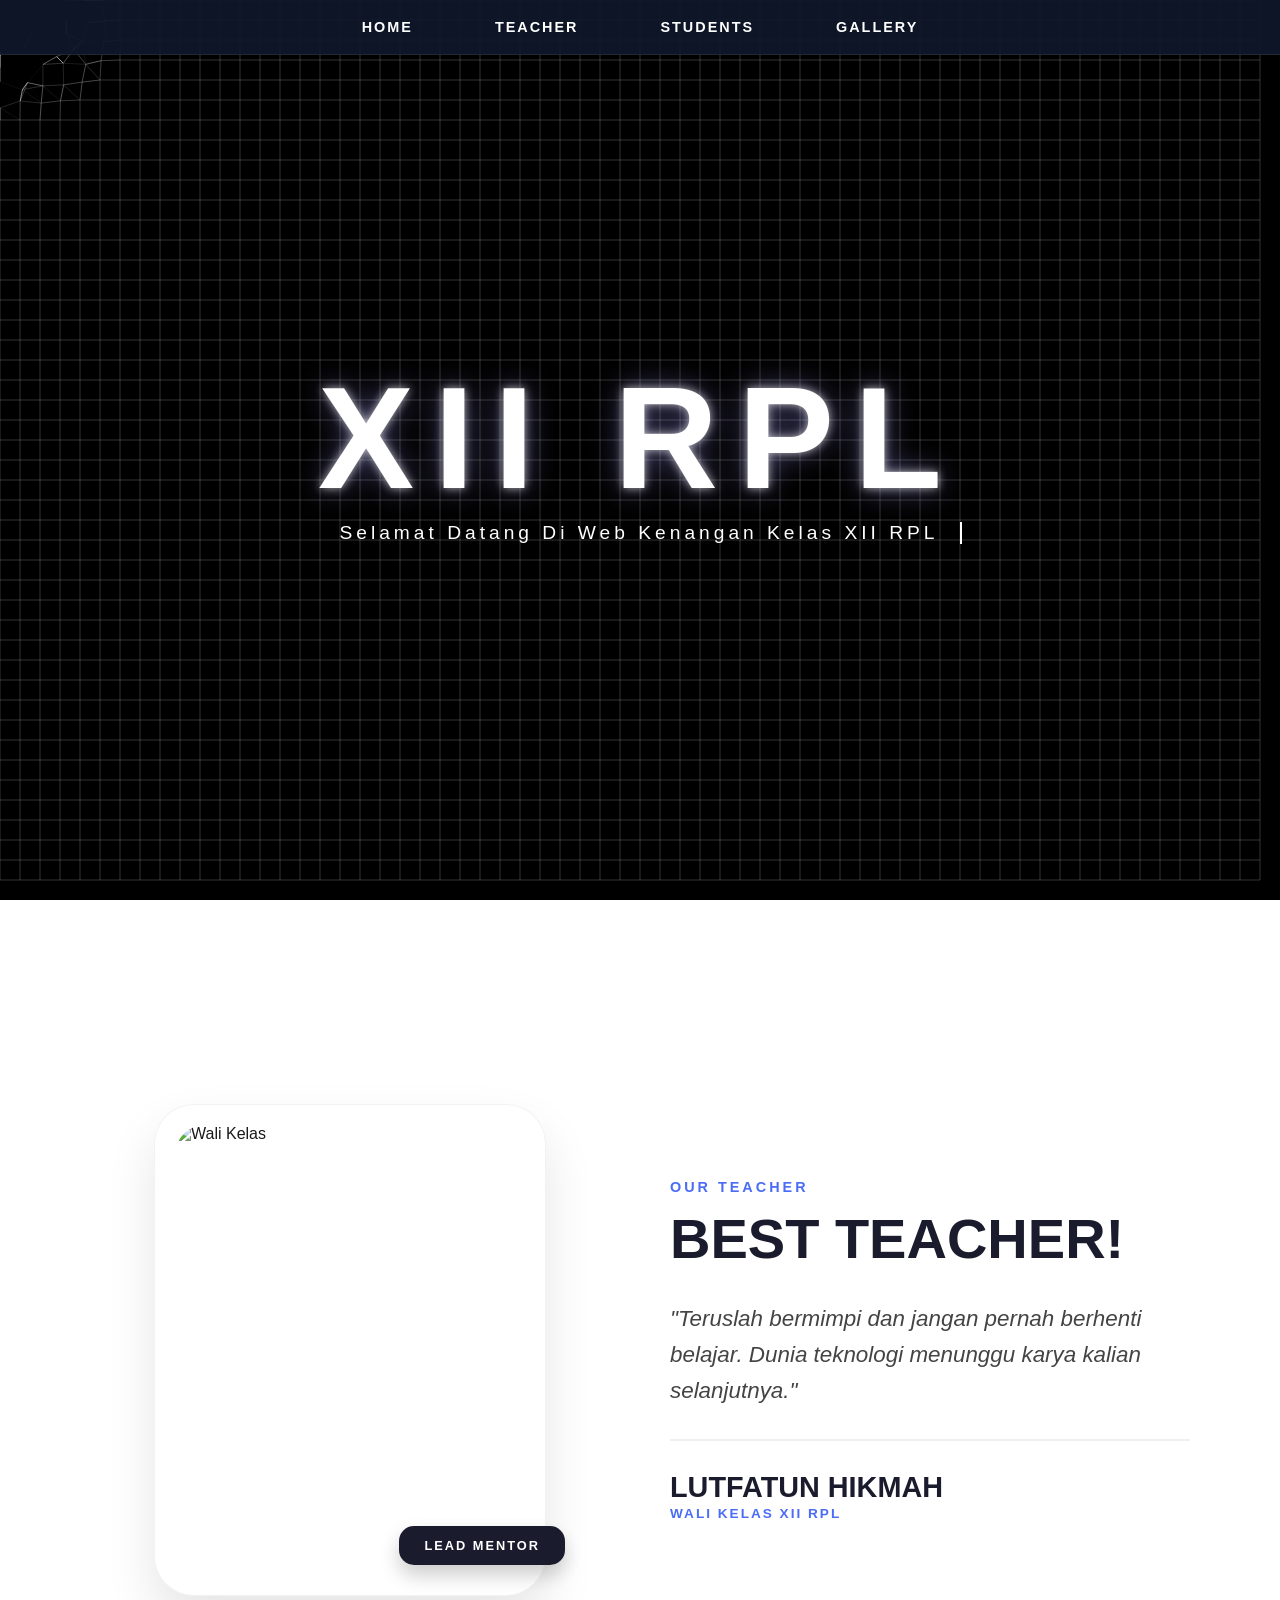
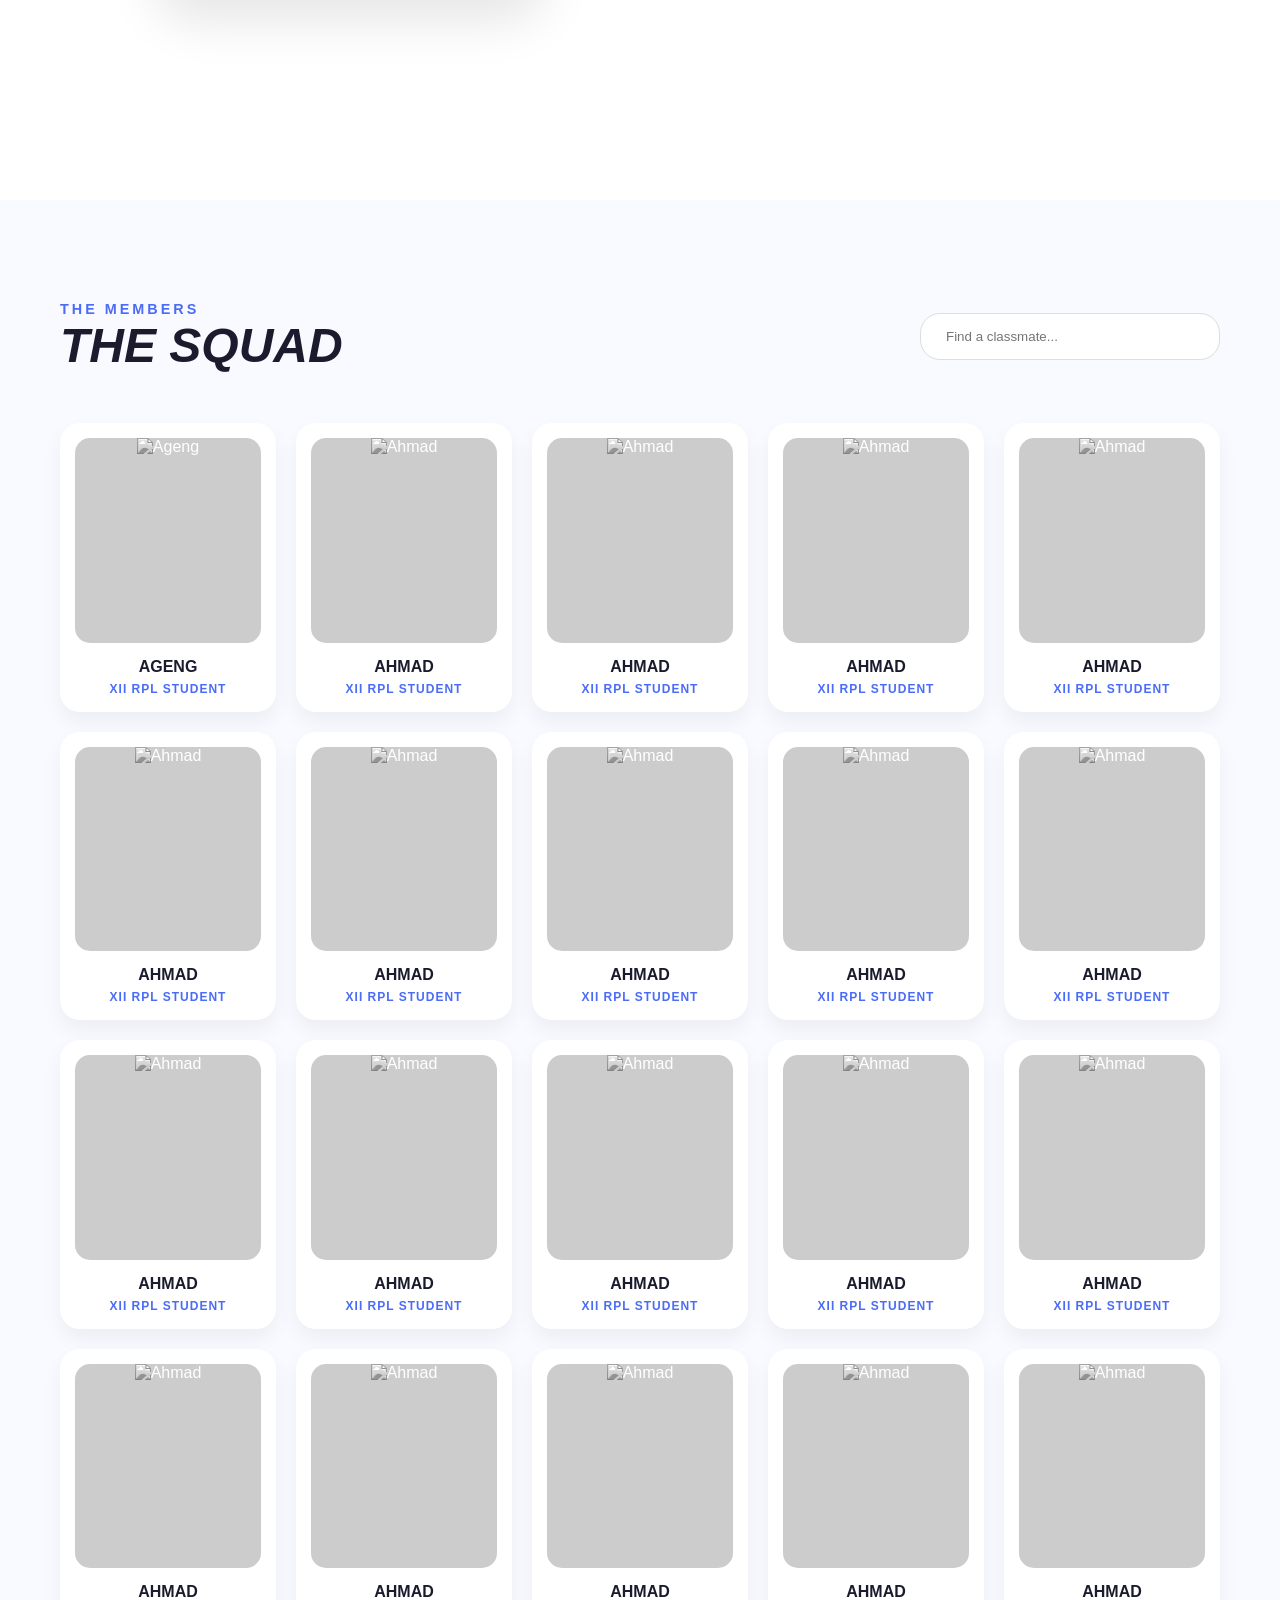
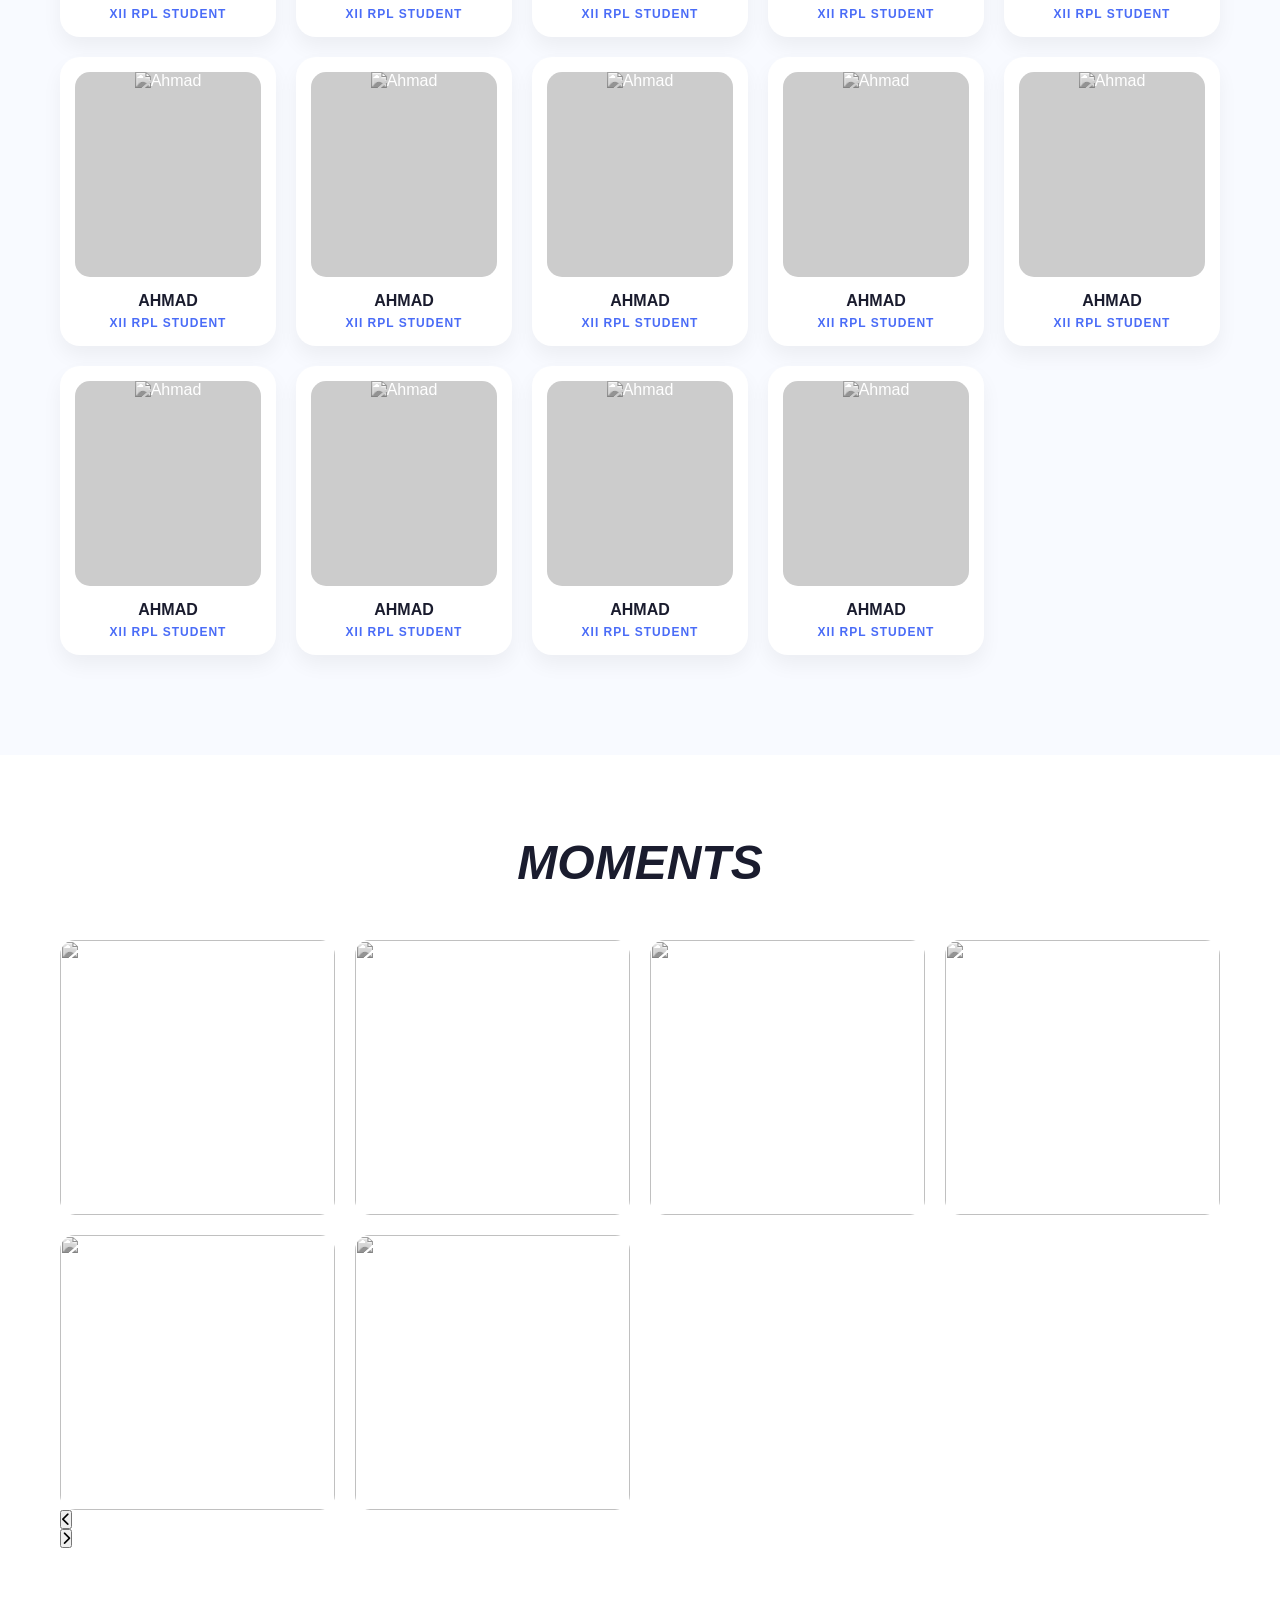
==== index.html @ f4da17b6 "Add files via upload" ====
<!DOCTYPE html>
<html lang="id">

<head>
    <meta charset="UTF-8">
    <meta name="viewport" content="width=device-width, initial-scale=1.0">
    <title>XII RPL - Web Kenangan</title>
    <link rel="stylesheet" href="https://cdnjs.cloudflare.com/ajax/libs/font-awesome/6.5.1/css/all.min.css"
        integrity="sha512-DTOQO9RWCH3ppGqcWaEA1BIZOC6xxalwEsw9c2QQeAIftl+Vegovlnee1c9QX4TctnWMn13TZye+giMm8e2LwA=="
        crossorigin="anonymous" referrerpolicy="no-referrer" />
    <link rel="stylesheet" href="style.css">
</head>

<body>
    <canvas id="canvas1"></canvas>

    <nav class="navbar">
        <ul>
            <li><a href="#home">HOME</a></li>
            <li><a href="#teacher">TEACHER</a></li>
            <li><a href="#students">STUDENTS</a></li>
            <li><a href="#gallery">GALLERY</a></li>
        </ul>
    </nav>

    <section class="hero" id="home">
        <div class="content">
            <h1>XII RPL</h1>
            <p class="fade-in-text">Selamat Datang Di Web Kenangan Kelas XII RPL</p>
        </div>
    </section>

    <section class="teacher-section" id="teacher">
        <div class="teacher-container">
            <div class="teacher-image-wrapper">
                <div class="glass-card">
                    <img src="https://www.smkn3baleendah.sch.id/upload/imagecache/68365460afinasyahida-360x480.jpg"
                        alt="Wali Kelas">
                    <div class="badge">LEAD MENTOR</div>
                </div>
            </div>

            <div class="teacher-info">
                <span class="sub-title">OUR TEACHER</span>
                <h2 class="main-title">BEST TEACHER!</h2>
                <p class="quote">
                    "Teruslah bermimpi dan jangan pernah berhenti belajar. Dunia teknologi menunggu karya kalian
                    selanjutnya."
                </p>
                <hr class="divider">
                <h3 class="teacher-name">LUTFATUN HIKMAH</h3>
                <span class="job-title">WALI KELAS XII RPL</span>
            </div>
        </div>
    </section>

    <section class="students-section" id="students">
        <div class="container">
            <div class="students-header">
                <div>
                    <span class="sub-title">THE MEMBERS</span>
                    <h2 class="section-title">THE SQUAD</h2>
                </div>
                <div class="search-box">
                    <input type="text" placeholder="Find a classmate...">
                </div>
            </div>

            <div class="students-grid">
                <div class="student-card">
                    <div class="image-box">
                        <img src="https://i.pinimg.com/736x/26/1d/25/261d25689004496b7629ad88f2134b5a.jpg" alt="Ageng">
                        <a href="https://instagram.com/username_ig_ageng" target="_blank" class="ig-link">
                            <i class="fab fa-instagram"></i>
                        </a>
                    </div>
                    <h3>AGENG</h3>
                    <span>XII RPL STUDENT</span>
                </div>

                <div class="student-card">
                    <div class="image-box">
                        <img src="https://encrypted-tbn0.gstatic.com/images?q=tbn:ANd9GcSa3vslfGLm-3bIuZ0Odsz8VM3UBgUY3YThik8y97SWYg&s"
                            alt="Ahmad">
                        <a href="https://instagram.com/username_ig_ahmad" target="_blank" class="ig-link">
                            <i class="fab fa-instagram"></i>
                        </a>
                    </div>
                    <h3>AHMAD</h3>
                    <span>XII RPL STUDENT</span>
                </div>

                <div class="student-card">
                    <div class="image-box">
                        <img src="https://encrypted-tbn0.gstatic.com/images?q=tbn:ANd9GcSa3vslfGLm-3bIuZ0Odsz8VM3UBgUY3YThik8y97SWYg&s"
                            alt="Ahmad">
                        <a href="https://instagram.com/username_ig_ahmad" target="_blank" class="ig-link">
                            <i class="fab fa-instagram"></i>
                        </a>
                    </div>
                    <h3>AHMAD</h3>
                    <span>XII RPL STUDENT</span>
                </div>

                <div class="student-card">
                    <div class="image-box">
                        <img src="https://encrypted-tbn0.gstatic.com/images?q=tbn:ANd9GcSa3vslfGLm-3bIuZ0Odsz8VM3UBgUY3YThik8y97SWYg&s"
                            alt="Ahmad">
                        <a href="https://instagram.com/username_ig_ahmad" target="_blank" class="ig-link">
                            <i class="fab fa-instagram"></i>
                        </a>
                    </div>
                    <h3>AHMAD</h3>
                    <span>XII RPL STUDENT</span>
                </div>

                <div class="student-card">
                    <div class="image-box">
                        <img src="https://encrypted-tbn0.gstatic.com/images?q=tbn:ANd9GcSa3vslfGLm-3bIuZ0Odsz8VM3UBgUY3YThik8y97SWYg&s"
                            alt="Ahmad">
                        <a href="https://instagram.com/username_ig_ahmad" target="_blank" class="ig-link">
                            <i class="fab fa-instagram"></i>
                        </a>
                    </div>
                    <h3>AHMAD</h3>
                    <span>XII RPL STUDENT</span>
                </div>

                <div class="student-card">
                    <div class="image-box">
                        <img src="https://encrypted-tbn0.gstatic.com/images?q=tbn:ANd9GcSa3vslfGLm-3bIuZ0Odsz8VM3UBgUY3YThik8y97SWYg&s"
                            alt="Ahmad">
                        <a href="https://instagram.com/username_ig_ahmad" target="_blank" class="ig-link">
                            <i class="fab fa-instagram"></i>
                        </a>
                    </div>
                    <h3>AHMAD</h3>
                    <span>XII RPL STUDENT</span>
                </div>

                <div class="student-card">
                    <div class="image-box">
                        <img src="https://encrypted-tbn0.gstatic.com/images?q=tbn:ANd9GcSa3vslfGLm-3bIuZ0Odsz8VM3UBgUY3YThik8y97SWYg&s"
                            alt="Ahmad">
                        <a href="https://instagram.com/username_ig_ahmad" target="_blank" class="ig-link">
                            <i class="fab fa-instagram"></i>
                        </a>
                    </div>
                    <h3>AHMAD</h3>
                    <span>XII RPL STUDENT</span>
                </div>

                <div class="student-card">
                    <div class="image-box">
                        <img src="https://encrypted-tbn0.gstatic.com/images?q=tbn:ANd9GcSa3vslfGLm-3bIuZ0Odsz8VM3UBgUY3YThik8y97SWYg&s"
                            alt="Ahmad">
                        <a href="https://instagram.com/username_ig_ahmad" target="_blank" class="ig-link">
                            <i class="fab fa-instagram"></i>
                        </a>
                    </div>
                    <h3>AHMAD</h3>
                    <span>XII RPL STUDENT</span>
                </div>

                <div class="student-card">
                    <div class="image-box">
                        <img src="https://encrypted-tbn0.gstatic.com/images?q=tbn:ANd9GcSa3vslfGLm-3bIuZ0Odsz8VM3UBgUY3YThik8y97SWYg&s"
                            alt="Ahmad">
                        <a href="https://instagram.com/username_ig_ahmad" target="_blank" class="ig-link">
                            <i class="fab fa-instagram"></i>
                        </a>
                    </div>
                    <h3>AHMAD</h3>
                    <span>XII RPL STUDENT</span>
                </div>

                <div class="student-card">
                    <div class="image-box">
                        <img src="https://encrypted-tbn0.gstatic.com/images?q=tbn:ANd9GcSa3vslfGLm-3bIuZ0Odsz8VM3UBgUY3YThik8y97SWYg&s"
                            alt="Ahmad">
                        <a href="https://instagram.com/username_ig_ahmad" target="_blank" class="ig-link">
                            <i class="fab fa-instagram"></i>
                        </a>
                    </div>
                    <h3>AHMAD</h3>
                    <span>XII RPL STUDENT</span>
                </div>

                <div class="student-card">
                    <div class="image-box">
                        <img src="https://encrypted-tbn0.gstatic.com/images?q=tbn:ANd9GcSa3vslfGLm-3bIuZ0Odsz8VM3UBgUY3YThik8y97SWYg&s"
                            alt="Ahmad">
                        <a href="https://instagram.com/username_ig_ahmad" target="_blank" class="ig-link">
                            <i class="fab fa-instagram"></i>
                        </a>
                    </div>
                    <h3>AHMAD</h3>
                    <span>XII RPL STUDENT</span>
                </div>

                <div class="student-card">
                    <div class="image-box">
                        <img src="https://encrypted-tbn0.gstatic.com/images?q=tbn:ANd9GcSa3vslfGLm-3bIuZ0Odsz8VM3UBgUY3YThik8y97SWYg&s"
                            alt="Ahmad">
                        <a href="https://instagram.com/username_ig_ahmad" target="_blank" class="ig-link">
                            <i class="fab fa-instagram"></i>
                        </a>
                    </div>
                    <h3>AHMAD</h3>
                    <span>XII RPL STUDENT</span>
                </div>

                <div class="student-card">
                    <div class="image-box">
                        <img src="https://encrypted-tbn0.gstatic.com/images?q=tbn:ANd9GcSa3vslfGLm-3bIuZ0Odsz8VM3UBgUY3YThik8y97SWYg&s"
                            alt="Ahmad">
                        <a href="https://instagram.com/username_ig_ahmad" target="_blank" class="ig-link">
                            <i class="fab fa-instagram"></i>
                        </a>
                    </div>
                    <h3>AHMAD</h3>
                    <span>XII RPL STUDENT</span>
                </div>

                <div class="student-card">
                    <div class="image-box">
                        <img src="https://encrypted-tbn0.gstatic.com/images?q=tbn:ANd9GcSa3vslfGLm-3bIuZ0Odsz8VM3UBgUY3YThik8y97SWYg&s"
                            alt="Ahmad">
                        <a href="https://instagram.com/username_ig_ahmad" target="_blank" class="ig-link">
                            <i class="fab fa-instagram"></i>
                        </a>
                    </div>
                    <h3>AHMAD</h3>
                    <span>XII RPL STUDENT</span>
                </div>

                <div class="student-card">
                    <div class="image-box">
                        <img src="https://encrypted-tbn0.gstatic.com/images?q=tbn:ANd9GcSa3vslfGLm-3bIuZ0Odsz8VM3UBgUY3YThik8y97SWYg&s"
                            alt="Ahmad">
                        <a href="https://instagram.com/username_ig_ahmad" target="_blank" class="ig-link">
                            <i class="fab fa-instagram"></i>
                        </a>
                    </div>
                    <h3>AHMAD</h3>
                    <span>XII RPL STUDENT</span>
                </div>

                <div class="student-card">
                    <div class="image-box">
                        <img src="https://encrypted-tbn0.gstatic.com/images?q=tbn:ANd9GcSa3vslfGLm-3bIuZ0Odsz8VM3UBgUY3YThik8y97SWYg&s"
                            alt="Ahmad">
                        <a href="https://instagram.com/username_ig_ahmad" target="_blank" class="ig-link">
                            <i class="fab fa-instagram"></i>
                        </a>
                    </div>
                    <h3>AHMAD</h3>
                    <span>XII RPL STUDENT</span>
                </div>

                <div class="student-card">
                    <div class="image-box">
                        <img src="https://encrypted-tbn0.gstatic.com/images?q=tbn:ANd9GcSa3vslfGLm-3bIuZ0Odsz8VM3UBgUY3YThik8y97SWYg&s"
                            alt="Ahmad">
                        <a href="https://instagram.com/username_ig_ahmad" target="_blank" class="ig-link">
                            <i class="fab fa-instagram"></i>
                        </a>
                    </div>
                    <h3>AHMAD</h3>
                    <span>XII RPL STUDENT</span>
                </div>

                <div class="student-card">
                    <div class="image-box">
                        <img src="https://encrypted-tbn0.gstatic.com/images?q=tbn:ANd9GcSa3vslfGLm-3bIuZ0Odsz8VM3UBgUY3YThik8y97SWYg&s"
                            alt="Ahmad">
                        <a href="https://instagram.com/username_ig_ahmad" target="_blank" class="ig-link">
                            <i class="fab fa-instagram"></i>
                        </a>
                    </div>
                    <h3>AHMAD</h3>
                    <span>XII RPL STUDENT</span>
                </div>

                <div class="student-card">
                    <div class="image-box">
                        <img src="https://encrypted-tbn0.gstatic.com/images?q=tbn:ANd9GcSa3vslfGLm-3bIuZ0Odsz8VM3UBgUY3YThik8y97SWYg&s"
                            alt="Ahmad">
                        <a href="https://instagram.com/username_ig_ahmad" target="_blank" class="ig-link">
                            <i class="fab fa-instagram"></i>
                        </a>
                    </div>
                    <h3>AHMAD</h3>
                    <span>XII RPL STUDENT</span>
                </div>

                <div class="student-card">
                    <div class="image-box">
                        <img src="https://encrypted-tbn0.gstatic.com/images?q=tbn:ANd9GcSa3vslfGLm-3bIuZ0Odsz8VM3UBgUY3YThik8y97SWYg&s"
                            alt="Ahmad">
                        <a href="https://instagram.com/username_ig_ahmad" target="_blank" class="ig-link">
                            <i class="fab fa-instagram"></i>
                        </a>
                    </div>
                    <h3>AHMAD</h3>
                    <span>XII RPL STUDENT</span>
                </div>

                <div class="student-card">
                    <div class="image-box">
                        <img src="https://encrypted-tbn0.gstatic.com/images?q=tbn:ANd9GcSa3vslfGLm-3bIuZ0Odsz8VM3UBgUY3YThik8y97SWYg&s"
                            alt="Ahmad">
                        <a href="https://instagram.com/username_ig_ahmad" target="_blank" class="ig-link">
                            <i class="fab fa-instagram"></i>
                        </a>
                    </div>
                    <h3>AHMAD</h3>
                    <span>XII RPL STUDENT</span>
                </div>

                <div class="student-card">
                    <div class="image-box">
                        <img src="https://encrypted-tbn0.gstatic.com/images?q=tbn:ANd9GcSa3vslfGLm-3bIuZ0Odsz8VM3UBgUY3YThik8y97SWYg&s"
                            alt="Ahmad">
                        <a href="https://instagram.com/username_ig_ahmad" target="_blank" class="ig-link">
                            <i class="fab fa-instagram"></i>
                        </a>
                    </div>
                    <h3>AHMAD</h3>
                    <span>XII RPL STUDENT</span>
                </div>

                <div class="student-card">
                    <div class="image-box">
                        <img src="https://encrypted-tbn0.gstatic.com/images?q=tbn:ANd9GcSa3vslfGLm-3bIuZ0Odsz8VM3UBgUY3YThik8y97SWYg&s"
                            alt="Ahmad">
                        <a href="https://instagram.com/username_ig_ahmad" target="_blank" class="ig-link">
                            <i class="fab fa-instagram"></i>
                        </a>
                    </div>
                    <h3>AHMAD</h3>
                    <span>XII RPL STUDENT</span>
                </div>

                <div class="student-card">
                    <div class="image-box">
                        <img src="https://encrypted-tbn0.gstatic.com/images?q=tbn:ANd9GcSa3vslfGLm-3bIuZ0Odsz8VM3UBgUY3YThik8y97SWYg&s"
                            alt="Ahmad">
                        <a href="https://instagram.com/username_ig_ahmad" target="_blank" class="ig-link">
                            <i class="fab fa-instagram"></i>
                        </a>
                    </div>
                    <h3>AHMAD</h3>
                    <span>XII RPL STUDENT</span>
                </div>

                <div class="student-card">
                    <div class="image-box">
                        <img src="https://encrypted-tbn0.gstatic.com/images?q=tbn:ANd9GcSa3vslfGLm-3bIuZ0Odsz8VM3UBgUY3YThik8y97SWYg&s"
                            alt="Ahmad">
                        <a href="https://instagram.com/username_ig_ahmad" target="_blank" class="ig-link">
                            <i class="fab fa-instagram"></i>
                        </a>
                    </div>
                    <h3>AHMAD</h3>
                    <span>XII RPL STUDENT</span>
                </div>

                <div class="student-card">
                    <div class="image-box">
                        <img src="https://encrypted-tbn0.gstatic.com/images?q=tbn:ANd9GcSa3vslfGLm-3bIuZ0Odsz8VM3UBgUY3YThik8y97SWYg&s"
                            alt="Ahmad">
                        <a href="https://instagram.com/username_ig_ahmad" target="_blank" class="ig-link">
                            <i class="fab fa-instagram"></i>
                        </a>
                    </div>
                    <h3>AHMAD</h3>
                    <span>XII RPL STUDENT</span>
                </div>

                <div class="student-card">
                    <div class="image-box">
                        <img src="https://encrypted-tbn0.gstatic.com/images?q=tbn:ANd9GcSa3vslfGLm-3bIuZ0Odsz8VM3UBgUY3YThik8y97SWYg&s"
                            alt="Ahmad">
                        <a href="https://instagram.com/username_ig_ahmad" target="_blank" class="ig-link">
                            <i class="fab fa-instagram"></i>
                        </a>
                    </div>
                    <h3>AHMAD</h3>
                    <span>XII RPL STUDENT</span>
                </div>

                <div class="student-card">
                    <div class="image-box">
                        <img src="https://encrypted-tbn0.gstatic.com/images?q=tbn:ANd9GcSa3vslfGLm-3bIuZ0Odsz8VM3UBgUY3YThik8y97SWYg&s"
                            alt="Ahmad">
                        <a href="https://instagram.com/username_ig_ahmad" target="_blank" class="ig-link">
                            <i class="fab fa-instagram"></i>
                        </a>
                    </div>
                    <h3>AHMAD</h3>
                    <span>XII RPL STUDENT</span>
                </div>

                <div class="student-card">
                    <div class="image-box">
                        <img src="https://encrypted-tbn0.gstatic.com/images?q=tbn:ANd9GcSa3vslfGLm-3bIuZ0Odsz8VM3UBgUY3YThik8y97SWYg&s"
                            alt="Ahmad">
                        <a href="https://instagram.com/username_ig_ahmad" target="_blank" class="ig-link">
                            <i class="fab fa-instagram"></i>
                        </a>
                    </div>
                    <h3>AHMAD</h3>
                    <span>XII RPL STUDENT</span>
                </div>

            </div>
        </div>
    </section>

    <section class="gallery-section" id="gallery">
        <div class="container">
            <div class="gallery-header">
                <h2 class="section-title">MOMENTS</h2>
                <div class="underline"></div>
            </div>

            <div class="gallery-grid" id="galleryGrid"></div>

            <div class="pagination">
                <button class="prev-page" id="prevPage"><i class="fas fa-chevron-left"></i></button>
                <div class="page-numbers" id="pageNumbers"></div>
                <button class="next-page" id="nextPage"><i class="fas fa-chevron-right"></i></button>
            </div>
        </div>
    </section>

    <div class="lightbox-modal" id="lightbox">
        <div class="lightbox-bg"></div>

        <header class="lb-header">
            <div class="lb-counter" id="lbCounter">1 / 11</div>

            <div class="lb-text">
                <span class="lb-class">XII RPL</span>
            </div>

            <div class="lb-controls">
                <button class="lb-control-btn" id="lbCloseBtn" title="Close">
                    <i class="fas fa-times"></i>
                </button>
            </div>
        </header>

        <div class="lb-main-container">
            <button class="lb-nav-btn lb-prev" id="lbPrevBtn"><i class="fas fa-chevron-left"></i></button>

            <div class="lb-image-wrapper">
                <img class="lb-image-content" id="lbImage" src="" alt="View Full">
            </div>

            <button class="lb-nav-btn lb-next" id="lbNextBtn"><i class="fas fa-chevron-right"></i></button>
        </div>

        <footer class="lb-footer">
            <div class="lb-thumbnail-container" id="lbThumbnails">
            </div>
        </footer>
    </div>

    <script src="script.js"></script>
</body>

</html>
---- style.css ----
* {
    margin: 0;
    padding: 0;
    box-sizing: border-box;
    font-family: 'Poppins', sans-serif;
}

body {
    background: #000;
    color: white;
    overflow-x: hidden;
}

#canvas1 {
    position: absolute;
    top: 0;
    left: 0;
    width: 100%;
    height: 100%;
    z-index: -1;
}

/* Pastikan Navbar tidak mendorong elemen di bawahnya */
.navbar{
    position:fixed;
    top:0;
    left:0;
    width:100%;
    display:flex;
    justify-content:center;
    align-items:center;
    gap:30px;
    padding:18px 0;

    /* Kontras jelas di background putih */
    background:rgba(15,23,42,0.92); /* dark navy */
    color:#fff;

    /* Biar premium */
    border-bottom:1px solid rgba(255,255,255,0.08);
    box-shadow:0 12x 30px rgba(0,0,0,0.18);

    z-index:9999;
    transition:all .3s ease;
}

.navbar a{
    text-decoration:none;
    font-weight:600;
    letter-spacing:1px;
    padding:5px 16px;
    transition:.3s ease;
}



.navbar ul {
    display: flex;
    list-style: none;
    gap: 50px;
}



/* Hover keren untuk menu tanpa menggeser teks */
.navbar ul li a {
    position: relative;
    color: white;
    text-decoration: none;
    font-size: 0.9rem;
    letter-spacing: 2px;
    transition: 0.3s;
}

/* Efek garis bawah saat hover daripada menggeser teks */
.navbar ul li a::after {
    content: '';
    position: absolute;
    width: 0;
    height: 2px;
    bottom: -5px;
    left: 0;
    background-color: #a29bfe;
    transition: 0.3s;
}

.navbar ul li a:hover::after {
    width: 100%;
}

.navbar ul li a:hover {
    color: #a29bfe;
    text-shadow: 0 0 10px rgba(162, 155, 254, 0.8);
}

.content h1 {
    font-size: clamp(5rem, 12vw, 9rem);
    font-weight: 900;
    letter-spacing: 20px;
    color: white;
    /* Glow di tepi teks */
    filter: 
        drop-shadow(0 0 5px rgba(248, 248, 248, 0.7))
        drop-shadow(0 0 15px rgba(162, 155, 254, 0.4));
    /* Animasi halus agar teks tidak kaku */
    transition: transform 0.5s ease;
}

/* Hero Section harus punya z-index lebih rendah dari navbar */
/* Hero Section */
.hero {
    height: 100vh;
    display: flex;
    align-items: center;
    justify-content: center;
    text-align: center;
    position: relative;
}

/* Background Foto di Folder img */
.hero::before {
    content: '';
    position: absolute;
    top: 0;
    left: 0;
    width: 100%;
    height: 100%;
    /* Menambahkan gradasi hitam transparan dari atas ke bawah */
    background: linear-gradient(to bottom, rgba(0,0,0,0.7) 0%, transparent 20%), 
                url('/./img/hero.jpg');
    background-size: cover;
    background-position: center;
    filter: brightness(0.5); /* Gelapkan sedikit foto agar teks terbaca */
    z-index: -2;
}

/* Glow pada teks XII RPL yang lebih dominan */
/* Text muncul seperti mengetik dari kiri ke kanan */
.fade-in-text{
    font-size:1.2rem;
    font-weight:300;
    letter-spacing:4px;
    overflow:hidden;
    white-space:nowrap;
    width:0;
    border-right:2px solid #fff;
    animation:
        typing 4s steps(40,end) forwards,
        blink .7s infinite;
}

@keyframes typing{
    from{
        width:0;
        opacity:0;
    }
    to{
        width:100%;
        opacity:2;
    }
}

@keyframes blink{
    50%{
        border-color:transparent;
    }
}

.teacher-section {
    min-height: 100vh;
    display: flex;
    align-items: center;
    justify-content: center;
    background: #ffffff; /* Background putih bersih sesuai gambar */
    padding: 100px 20px;
    color: #1a1a1a;
}

.teacher-container {
    max-width: 1100px;
    width: 100%;
    display: flex;
    align-items: center;
    gap: 60px;
    flex-wrap: wrap; /* Agar responsif di HP */
}

/* Styling Foto & Efek Glass */
.teacher-image-wrapper {
    flex: 1;
    display: flex;
    justify-content: center;
    position: relative;
}

.glass-card {
    background: rgba(255, 255, 255, 0.2);
    padding: 20px;
    border-radius: 40px;
    backdrop-filter: blur(10px);
    border: 1px solid rgba(0, 0, 0, 0.05);
    box-shadow: 0 25px 50px rgba(0, 0, 0, 0.1);
    position: relative;
}

.glass-card img {
    width: 350px;
    height: 450px;
    object-fit: cover;
    border-radius: 30px;
    display: block;
}

.badge {
    position: absolute;
    bottom: 30px;
    right: -20px;
    background: #1a1c2e;
    color: white;
    padding: 12px 25px;
    border-radius: 15px;
    font-size: 0.8rem;
    font-weight: 800;
    letter-spacing: 2px;
    box-shadow: 0 10px 20px rgba(0,0,0,0.2);
}

/* Styling Info Teks */
.teacher-info {
    flex: 1;
    min-width: 300px;
}

.sub-title {
    color: #4a6cf7;
    font-weight: 700;
    letter-spacing: 3px;
    font-size: 0.9rem;
}

.main-title {
    font-size: 3.5rem;
    font-weight: 900;
    margin: 10px 0 30px 0;
    color: #1a1c2e;
}

.quote {
    font-style: italic;
    font-size: 1.4rem;
    color: #444;
    line-height: 1.6;
    margin-bottom: 30px;
    max-width: 500px;
}

.divider {
    border: none;
    border-top: 2px solid #f0f0f0;
    margin-bottom: 30px;
}

.teacher-name {
    font-size: 1.8rem;
    font-weight: 800;
    color: #1a1c2e;
}

.job-title {
    color: #4a6cf7;
    font-weight: 600;
    letter-spacing: 2px;
    font-size: 0.85rem;
}

/* Responsif untuk layar HP */
@media (max-width: 768px) {
    .teacher-container {
        flex-direction: column;
        text-align: center;
    }
    .main-title { font-size: 2.5rem; }
    .glass-card img { width: 100%; height: auto; }
    .badge { right: 50%; transform: translateX(50%); bottom: -10px; }
}

.students-section {
    padding: 100px 0;
    background: #f8faff; /* Latar belakang cerah sedikit kebiruan */
}

.container {
    max-width: 1200px;
    margin: 0 auto;
    padding: 0 20px;
}

/* Header Grid */
.students-header {
    display: flex;
    justify-content: space-between;
    align-items: center;
    margin-bottom: 50px;
}

.section-title {
    font-size: 3rem;
    font-weight: 900;
    font-style: italic;
    color: #1a1c2e;
    text-transform: uppercase;
}

.search-box input {
    padding: 15px 25px;
    border-radius: 20px;
    border: 1px solid #ddd;
    width: 300px;
    outline: none;
    transition: 0.3s;
}

/* Grid System */
/* Untuk layar besar (Desktop) */
/* --- Perbaikan Grid agar 5 kolom pas & responsif --- */
.students-grid {
    display: grid;
    grid-template-columns: repeat(5, 1fr); /* Tetap 5 kolom */
    gap: 20px; /* Jarak dikecilkan sedikit agar muat */
    margin-top: 30px;
}

@media (max-width: 1100px) {
    .students-grid { grid-template-columns: repeat(4, 1fr); }
}
@media (max-width: 900px) {
    .students-grid { grid-template-columns: repeat(3, 1fr); }
}
@media (max-width: 600px) {
    .students-grid { grid-template-columns: repeat(2, 1fr); gap: 15px; }
}

/* --- Perbaikan Card & Foto (Anti-Lonjong) --- */
.student-card {
    background: white;
    padding: 15px;
    border-radius: 20px; /* Radius dikecilkan sesuai proporsi baru */
    text-align: center;
    box-shadow: 0 10px 20px rgba(0,0,0,0.05);
    transition: all 0.5s cubic-bezier(0.175, 0.885, 0.32, 1.275);
    cursor: pointer;
    overflow: hidden; /* Pastikan konten tidak meluap */
}

/* --- Box Foto --- */
.image-box {
    width: 100%;
    aspect-ratio: 1 / 1.1; 
    border-radius: 15px;
    overflow: hidden;
    margin-bottom: 15px;
    position: relative;
    background: #ccc; /* Warna dasar jika foto belum muat */
}

.image-box img {
    width: 100%;
    height: 100%;
    object-fit: cover;
    /* Efek Awal: Abu-abu */
    filter: grayscale(100%);
    transition: filter 0.5s ease, transform 0.5s ease;
}

/* --- Overlay Instagram (Awalnya Benar-benar Transparan) --- */
/* --- Overlay Instagram (Bagian yang Diperbaiki) --- */
.ig-link {
    position: absolute;
    top: 0;
    left: 0;
    width: 100%;
    height: 100%;
    
    /* PENTING: Jangan gunakan background color apa pun (kosongkan) */
    background: transparent; 
    
    /* Warna ikon Instagram (bisa diganti putih atau warna IG) */
    color: white; 
    
    display: flex;
    align-items: center;
    justify-content: center;
    font-size: 3rem; /* Ukuran ikon agak digedein biar kelihatan */
    text-decoration: none;
    
    /* Efek Awal: Transparan total & Mengecil */
    opacity: 0;
    transform: scale(0.5);
    transition: all 0.4s ease;
    z-index: 2;
    
    /* Tambahkan drop-shadow pada ikon agar tetap terbaca jika foto profilnya putih */
    filter: drop-shadow(0 0 5px rgba(0,0,0,0.5)); 
}

/* --- LOGIKA HOVER YANG DIPERBAIKI (ANTI GELAP) --- */

/* 1. Saat CARD disentuh: Foto profil langsung jadi warna asli (Anti Abu-abu) */
.student-card:hover .image-box img {
    filter: grayscale(0%);
}

/* 2. Saat MOUSE masuk tepat ke area FOTO: Munculkan ikon IG di tengah */
.image-box:hover .ig-link {
    opacity: 1; /* Hanya ikon yang muncul */
    
    /* JANGAN TAMBAHKAN BACKGROUND GELAP DI SINI */
    /* background: rgba(0,0,0,0.5); <- Hapus/Komentari baris ini */
    
    transform: scale(1); /* Ikon membesar normal */
}
/* 2. Saat CARD disentuh: Card naik sedikit */
.student-card:hover {
    transform: translateY(-10px);
}

/* 3. Saat MOUSE masuk tepat ke area FOTO: Baru muncul box gelap transparan & ikon IG */


.image-box:hover img {
    transform: scale(1.05); /* Zoom tipis saat fokus ke foto */
}

/* --- Efek Hover & Klik Terintegrasi --- */
/* Saat card di-hover: Area luar naik, area dalam zoom & berwarna */
.student-card:hover {
    transform: translateY(-10px); /* Naik sedikit */
    box-shadow: 0 20px 40px rgba(0,0,0,0.12);
}

.student-card:hover img {
    filter: grayscale(0%); /* Warna asli */
    transform: scale(1.05); /* Zoom sedikit saja biar ga berlebihan */
}

/* Saat FOTO (image-box) di-hover: Munculkan overlay IG */
.image-box:hover .ig-link {
    opacity: 1;
    transform: scale(1); /* Ikon membesar normal di tengah */
}

/* Sedikit interaksi saat ikon IG diklik */
.ig-link:active {
    transform: scale(0.9);
}

/* --- Styling Teks --- */
.student-card h3 {
    font-size: 1rem; /* Ukuran teks disesuaikan */
    font-weight: 800;
    color: #1a1c2e;
    margin-bottom: 3px;
    text-transform: uppercase;
}

.student-card span {
    font-size: 0.75rem;
    color: #4a6cf7;
    font-weight: 600;
    letter-spacing: 1px;
}

/* --- GALLERY GRID & HEADER --- */
.gallery-section { 
    padding: 80px 0; 
    background: #fff; 
}

.gallery-header {
    text-align: center;
    margin-bottom: 50px;
}

.gallery-grid {
    display: grid;
    grid-template-columns: repeat(auto-fill, minmax(220px, 1fr));
    gap: 20px;
}

.gallery-item {
    aspect-ratio: 1/1;
    border-radius: 15px;
    overflow: hidden;
    cursor: pointer;
    transition: all 0.5s ease;
    position: relative;
}

.gallery-item img {
    width: 100%; 
    height: 100%; 
    object-fit: cover;
    filter: grayscale(100%);
    transition: 0.5s ease;
}

.gallery-item:hover {
    transform: translateY(-5px);
    z-index: 10;
}

.gallery-item:hover img {
    filter: grayscale(0%);
    transform: scale(1.08);
}

/* ====================== PREMIUM LIGHTBOX FIXED ====================== */
/* ====================== LIGHTBOX - VERSI SUPER GEDE ====================== */
/* ====================== LIGHTBOX SUPER FULL SCREEN (Desktop + Mobile) ====================== */
.lightbox-modal {
    position: fixed;
    top: 0; left: 0;
    width: 100%; 
    height: 100%;           /* full viewport height */
    display: none;
    flex-direction: column;
    z-index: 10000;
    background: rgba(0, 0, 0, 0.98);
    overflow: hidden;
}

.lightbox-bg {
    position: absolute;
    width: 100%; 
    height: 100%;
    background: rgba(0, 0, 0, 0.95);
    z-index: -1;
}

/* Header - lebih tipis */
.lb-header {
    display: flex;
    justify-content: space-between;
    align-items: center;
    padding: 10px 20px;
    color: white;
    background: rgba(0, 0, 0, 0.75);
    z-index: 30;
    flex-shrink: 0;
}

.lb-counter { 
    font-size: 0.75rem; 
    font-weight: 700px;
    

}
.lb-text { 
    font-size: 1.95rem; 
    opacity: 0.9; 
    font-weight: 700;
    
}

.lb-separator {
    margin: 0 10px;
    opacity: 0.3; /* Dibuat agak samar biar fokus ke angka dan kelas */
    font-weight: 300;
}

.lb-control-btn {
    background: none;
    border: none;
    color: white;
    font-size: 1.4rem;
    width: 50px;
    height: 50px;
    display: flex;
    align-items: center;
    justify-content: center;
    cursor: pointer;
    border-radius: 50%;
}

.lb-control-btn:hover {
    background: rgba(255,255,255,0.25);
    color: #4a52f8;
}

/* Main Container - Full Screen */
.lb-main-container {
    flex: 1;
    
    align-items: center;
    justify-content: center;
    position: relative;
    padding: px 120px;        /* sangat kecil */
    background: #000;
    overflow: hidden;
}

/* Navigasi tombol */
.lb-nav-btn {
    position: absolute;
    top: 50%;
    transform: translateY(-50%);
    background: rgba(255, 253, 253, 0.25);
    border: none;
    color: white;
    font-size: 1.4rem;
    width: 50px;
    height: 50px;
    display: flex;
    align-items: center;
    justify-content: center;
    cursor: pointer;
    border-radius: 50%;
    z-index: 25;
}

.lb-nav-btn:hover {
    background: rgba(255, 253, 253, 0.4);
    color: #4a6cf7;
}

.lb-prev { left: 35px; }
.lb-next { right: 35px; }

/* Gambar Utama - SUPER FULL */
.lb-image-wrapper {
    width: 100%;
    height: 100%;               /* full height container */
    display: flex;
    align-items: center;
    justify-content: center;
}

#lbImage {
    width: 100%;
    height: 100%;
    max-height: 80vh; /* Agar tidak kepotong thumbnail bawah */
    object-fit: contain; /* Ini kuncinya agar foto Portrait tetap lebar maksimal tanpa gepeng */
}

.lb-image-content {
    max-width: 100%;
    max-height: 100%;
    width: auto;
    height: auto;
    object-fit: contain;        /* tidak potong, proporsional */
    box-shadow: 0 10px 40px rgba(0, 0, 0, 0.7);
}

/* Footer Thumbnail */
.lb-footer {
    padding: 10px 0;
    background: rgba(0, 0, 0, 0.9);
    flex-shrink: 0;
}

.lb-thumbnail-container {
    display: flex;
    gap: 10px;
    overflow-x: auto;
    padding: 8px 15px;
    scrollbar-width: none;
}

.lb-thumbnail-container::-webkit-scrollbar { display: none; }

.lb-thumbnail-item {
    min-width: 78px;
    height: 52px;
    border-radius: 6px;
    overflow: hidden;
    cursor: pointer;
    opacity: 0.65;
    transition: all 0.3s;
    border: 2px solid transparent;
    flex-shrink: 0;
}

.lb-thumbnail-item.active {
    opacity: 1;
    border-color: #4a6cf7;
    transform: scale(1.08);
}

.lb-thumbnail-item img {
    width: 100%;
    height: 100%;
    object-fit: cover;
}
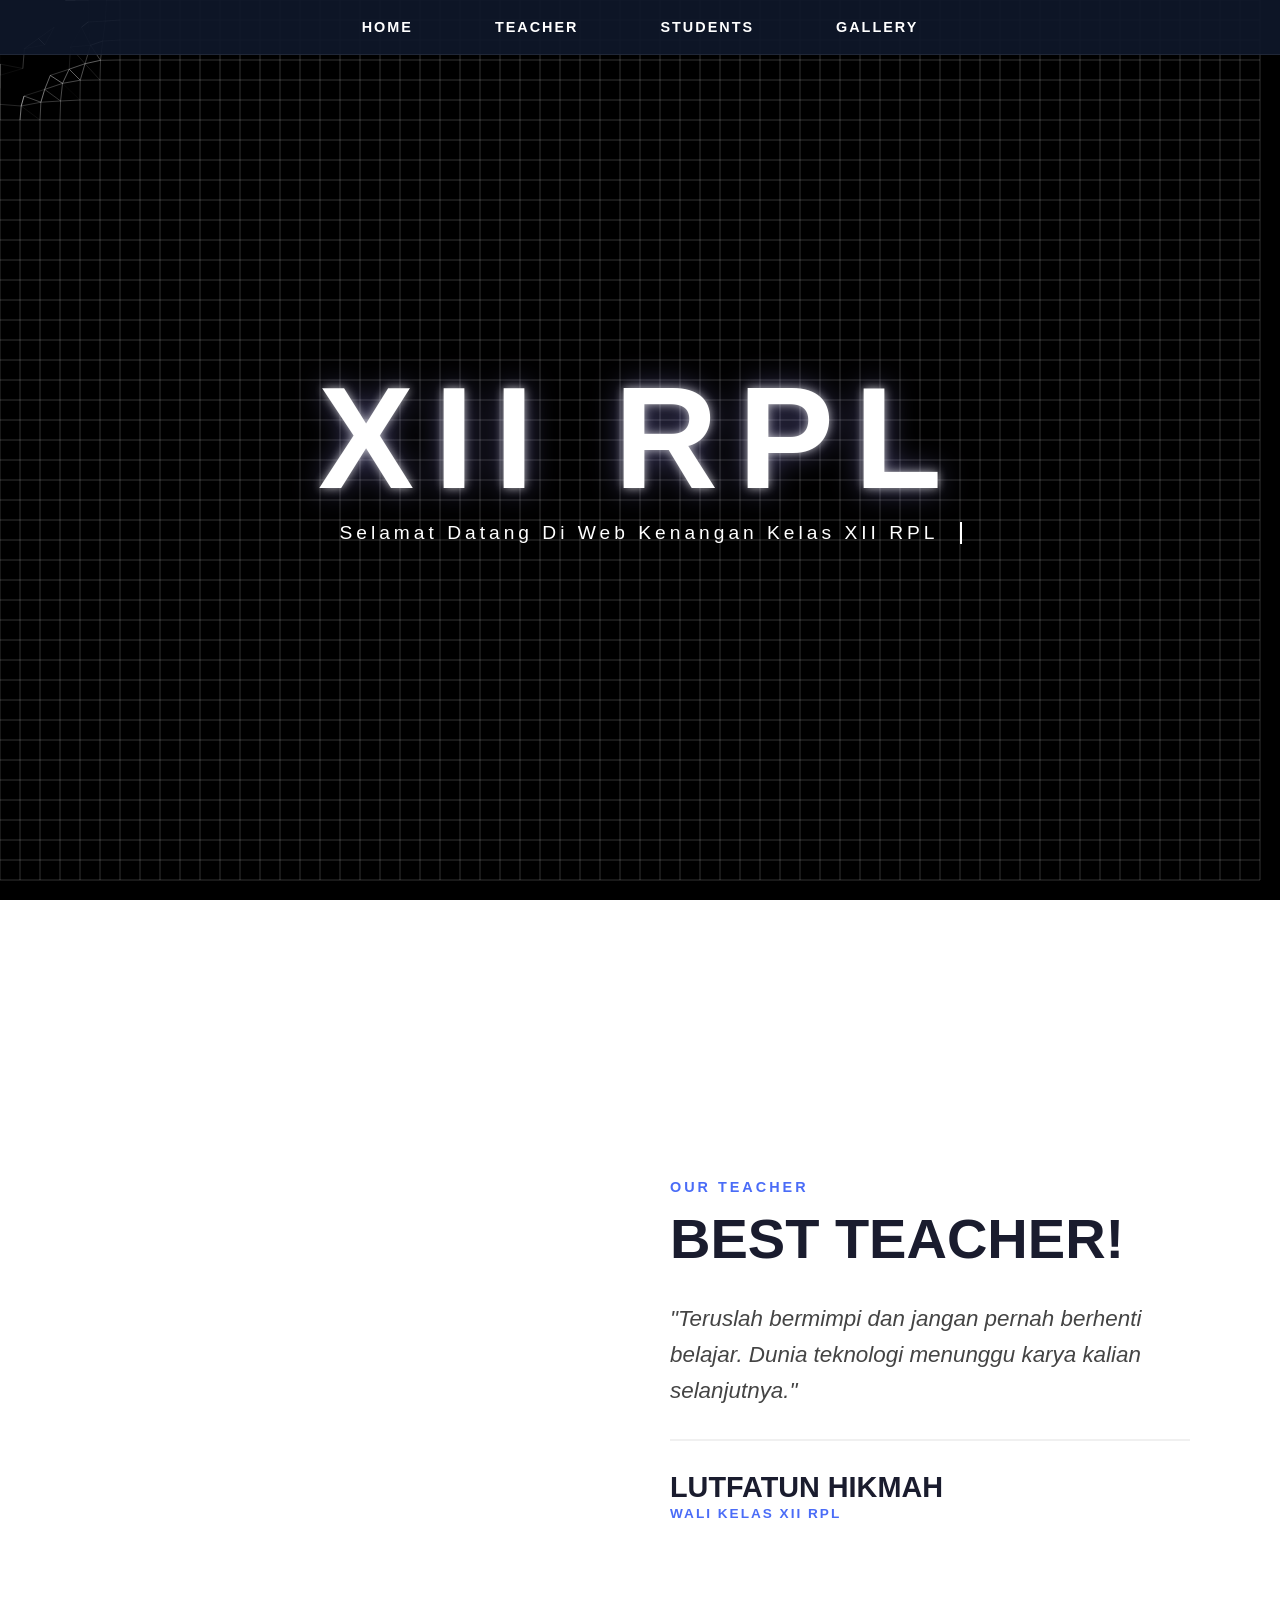
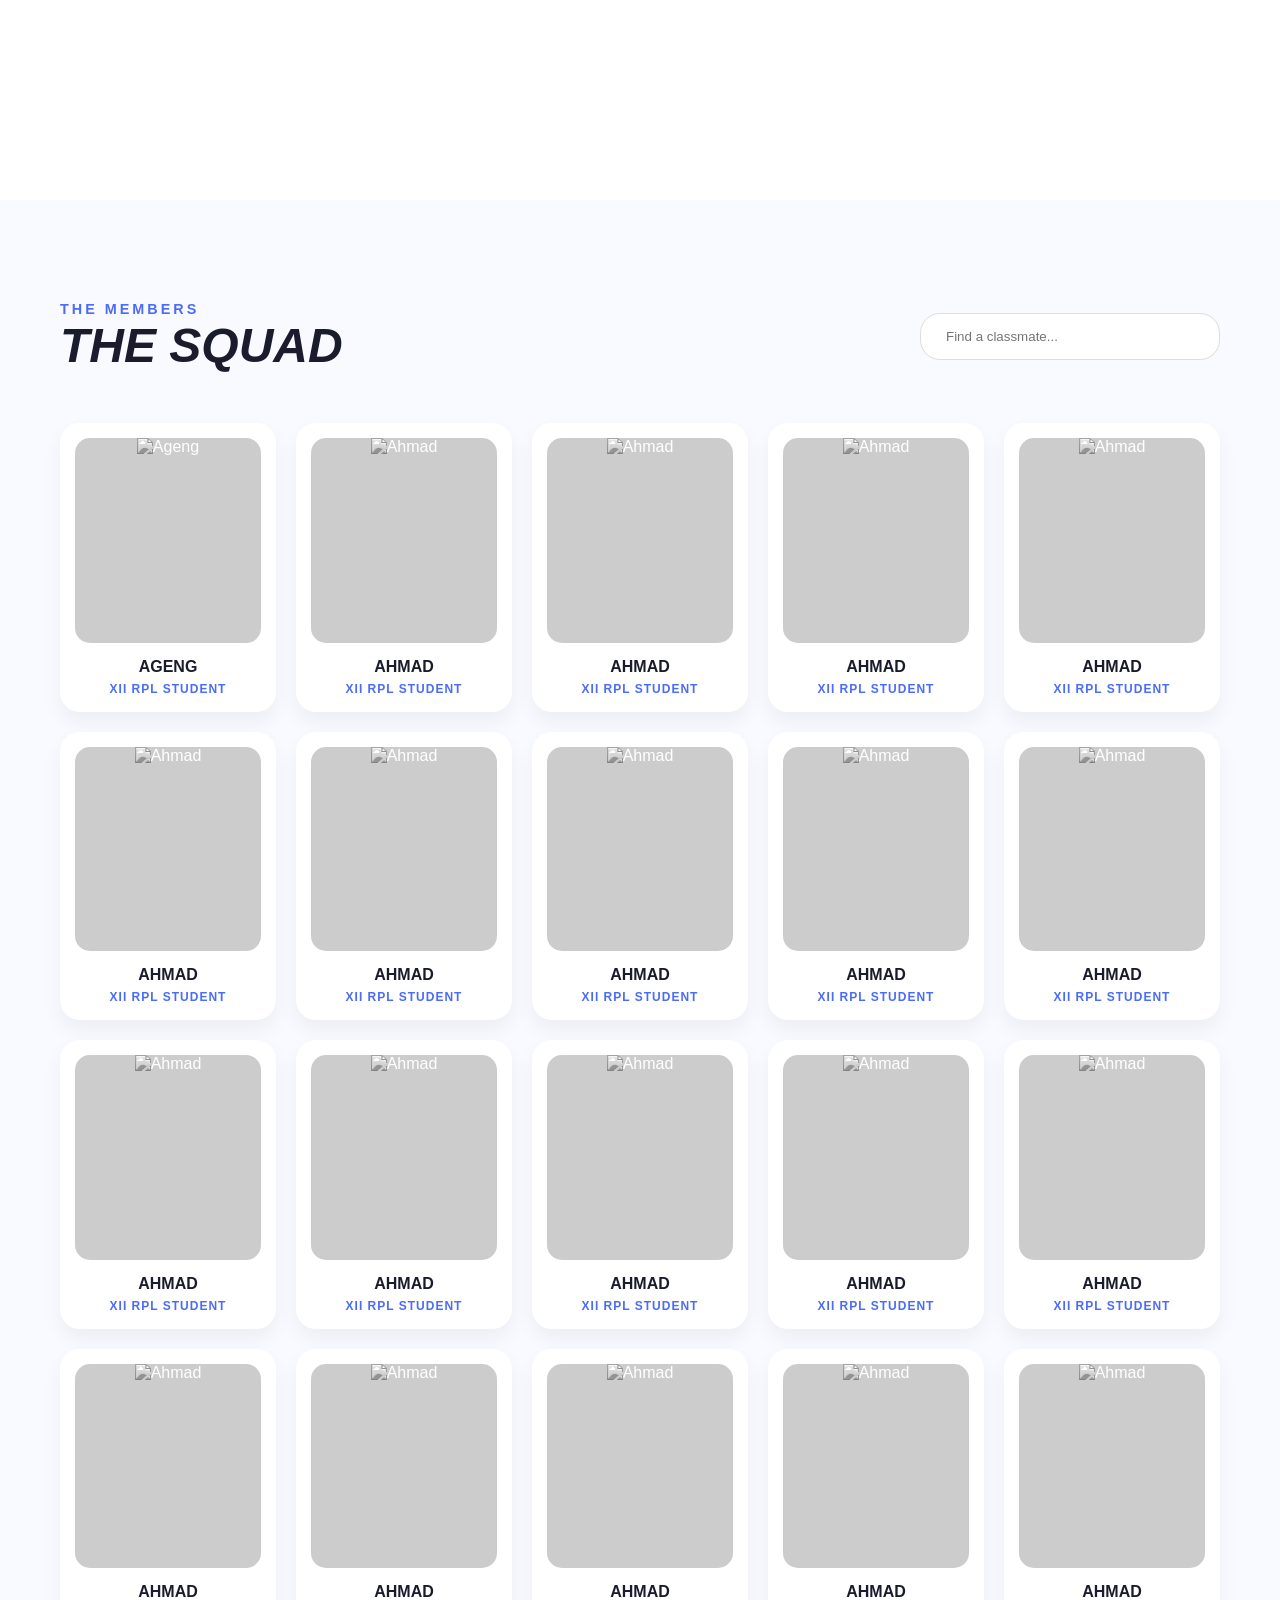
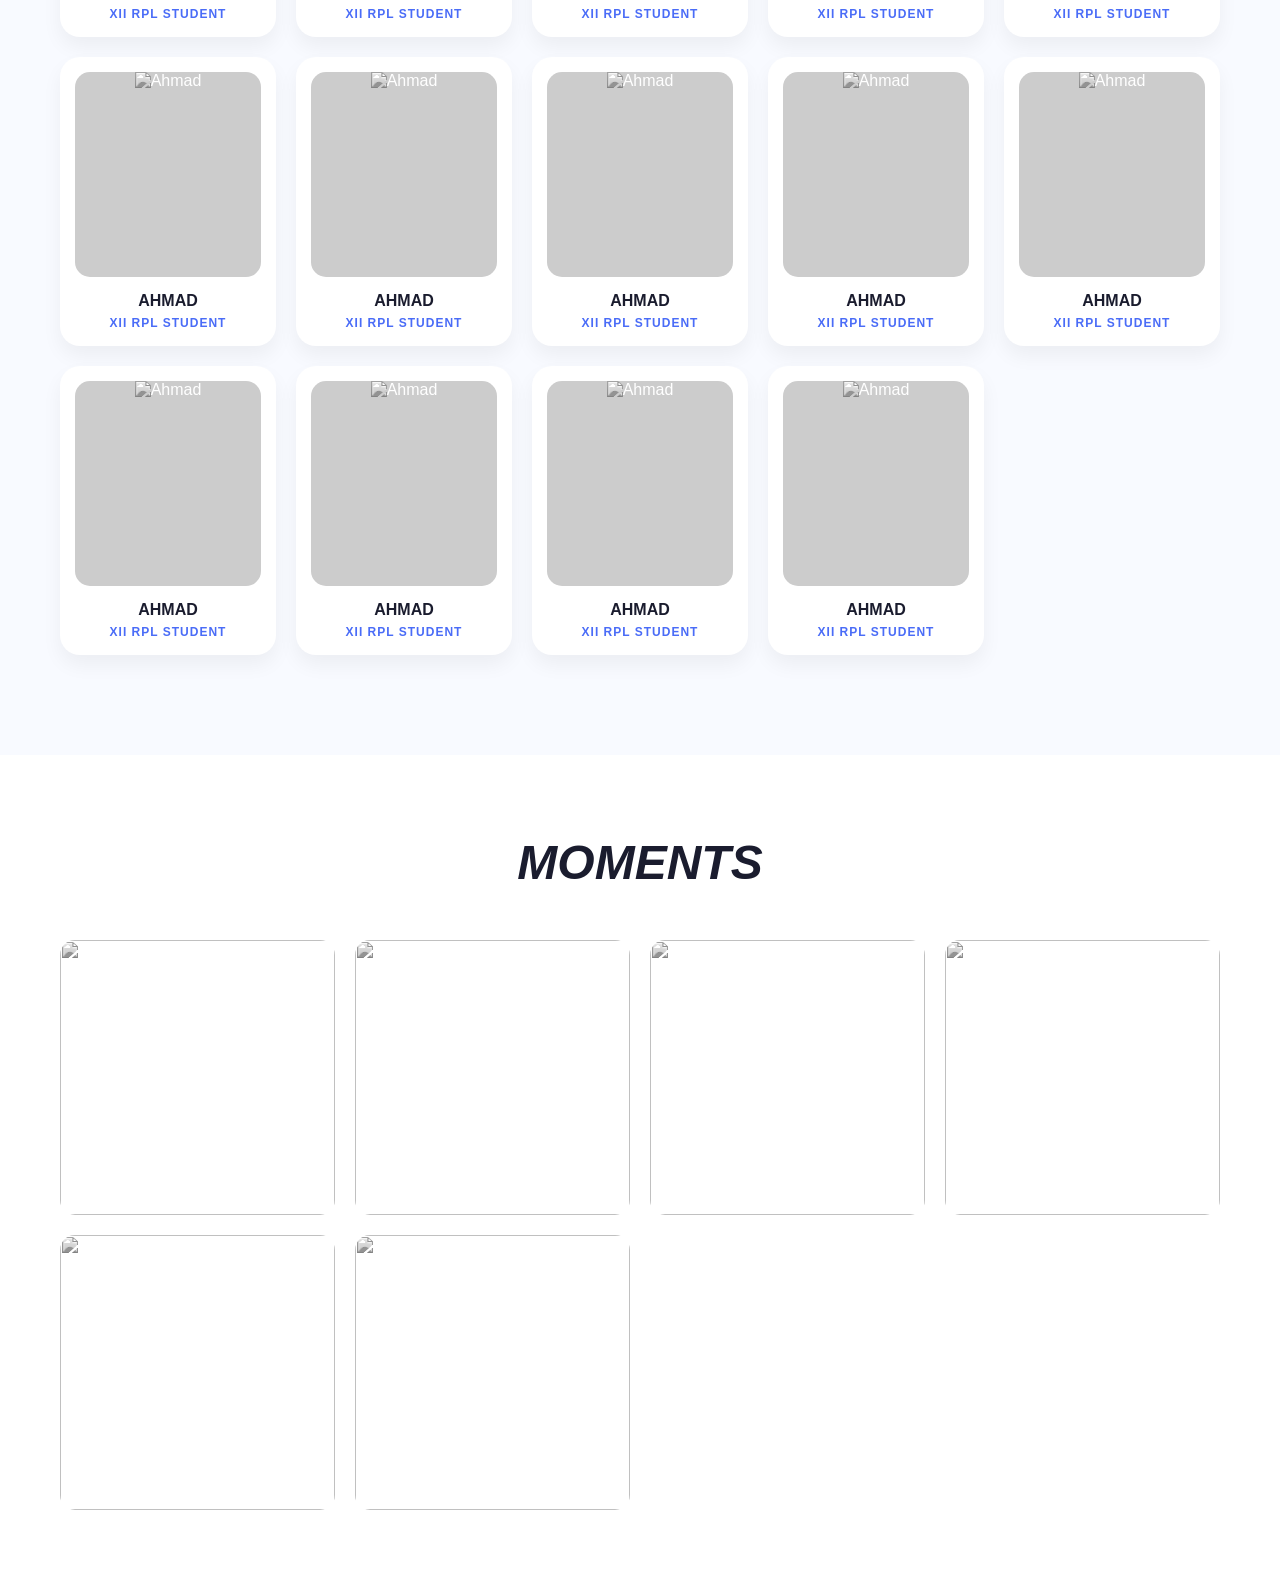
==== commit 9b97d6e6: "Update index.html" ====
--- a/index.html
+++ b/index.html
@@ -426,12 +426,6 @@
             </div>
 
             <div class="gallery-grid" id="galleryGrid"></div>
-
-            <div class="pagination">
-                <button class="prev-page" id="prevPage"><i class="fas fa-chevron-left"></i></button>
-                <div class="page-numbers" id="pageNumbers"></div>
-                <button class="next-page" id="nextPage"><i class="fas fa-chevron-right"></i></button>
-            </div>
         </div>
     </section>
 
@@ -471,4 +465,4 @@
     <script src="script.js"></script>
 </body>
 
-</html>+</html>
--- a/style.css
+++ b/style.css
@@ -1,3 +1,10 @@
+html, body {
+    max-width: 100%;
+    overflow-x: hidden; /* Ini kunci buat ngilangin sisa hitam di kanan */
+    margin: 0;
+    padding: 0;
+}
+
 * {
     margin: 0;
     padding: 0;
@@ -690,4 +697,4 @@
     width: 100%;
     height: 100%;
     object-fit: cover;
-}+}
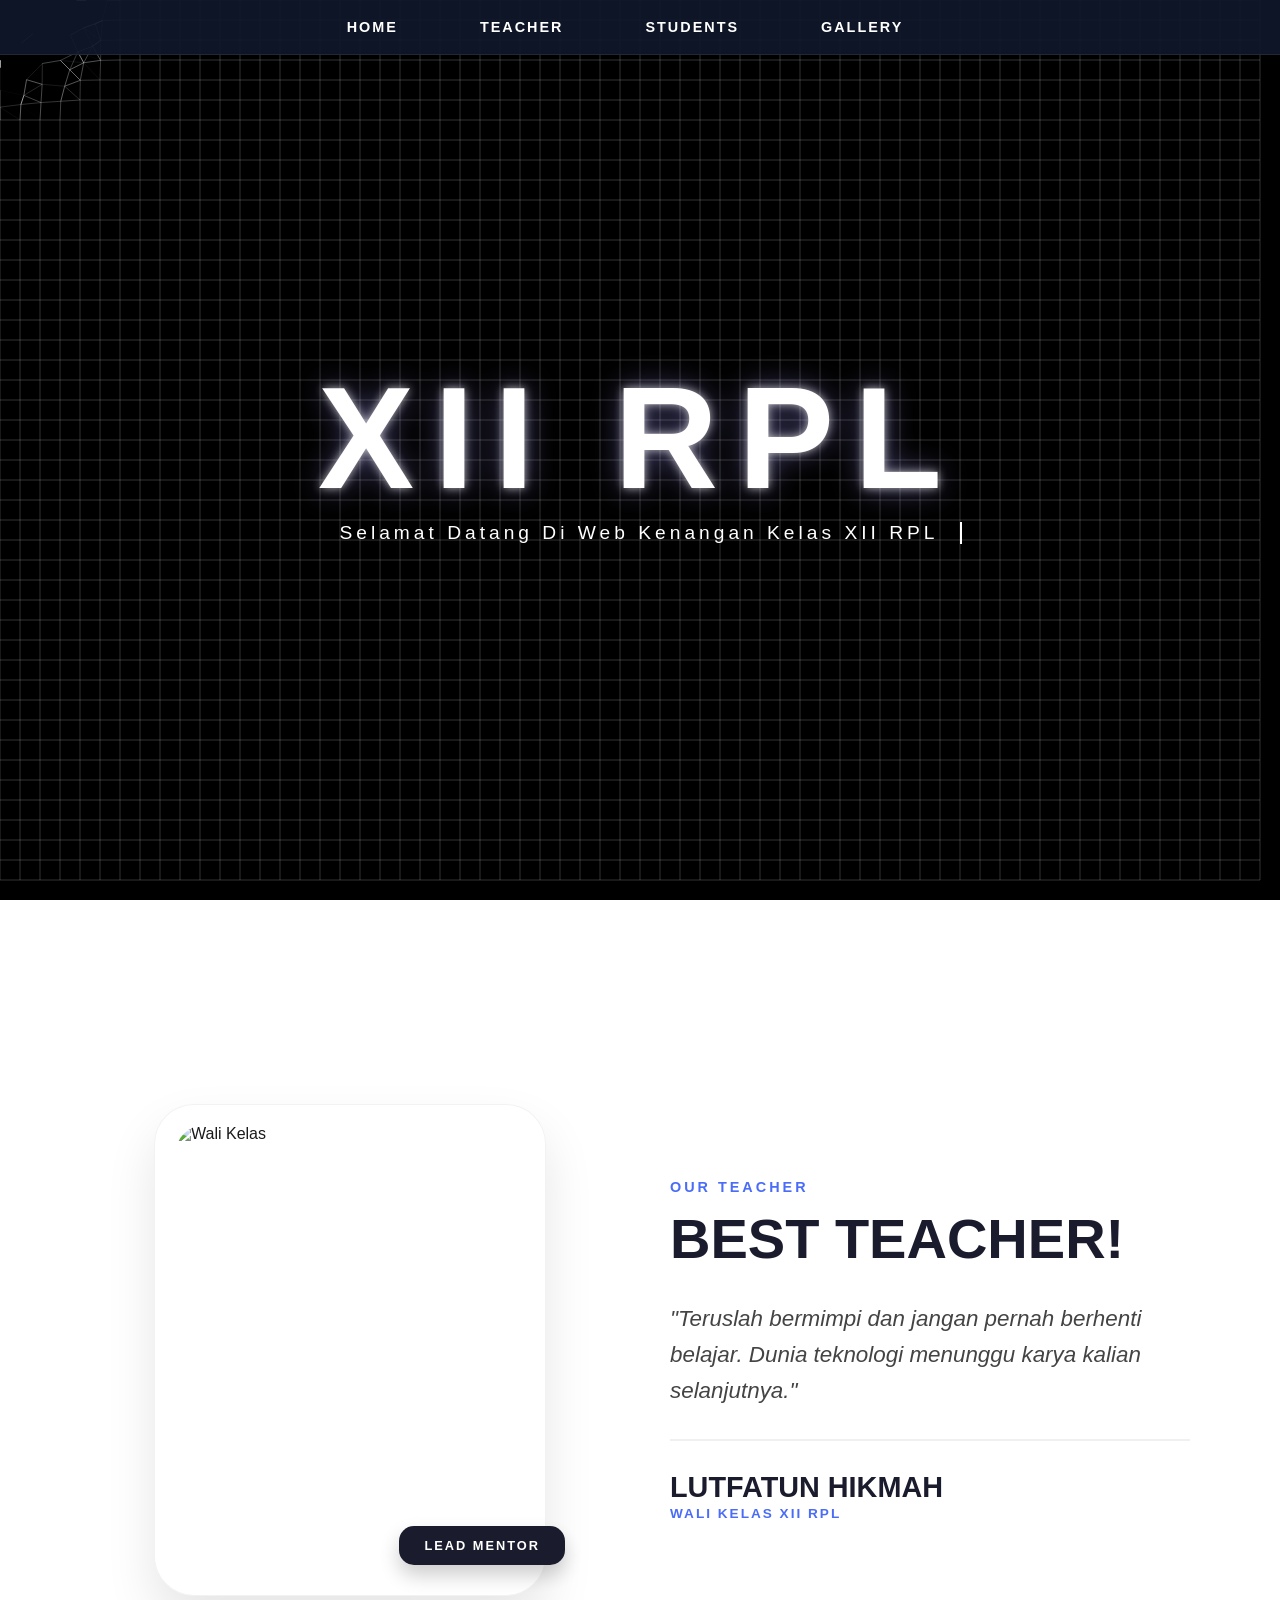
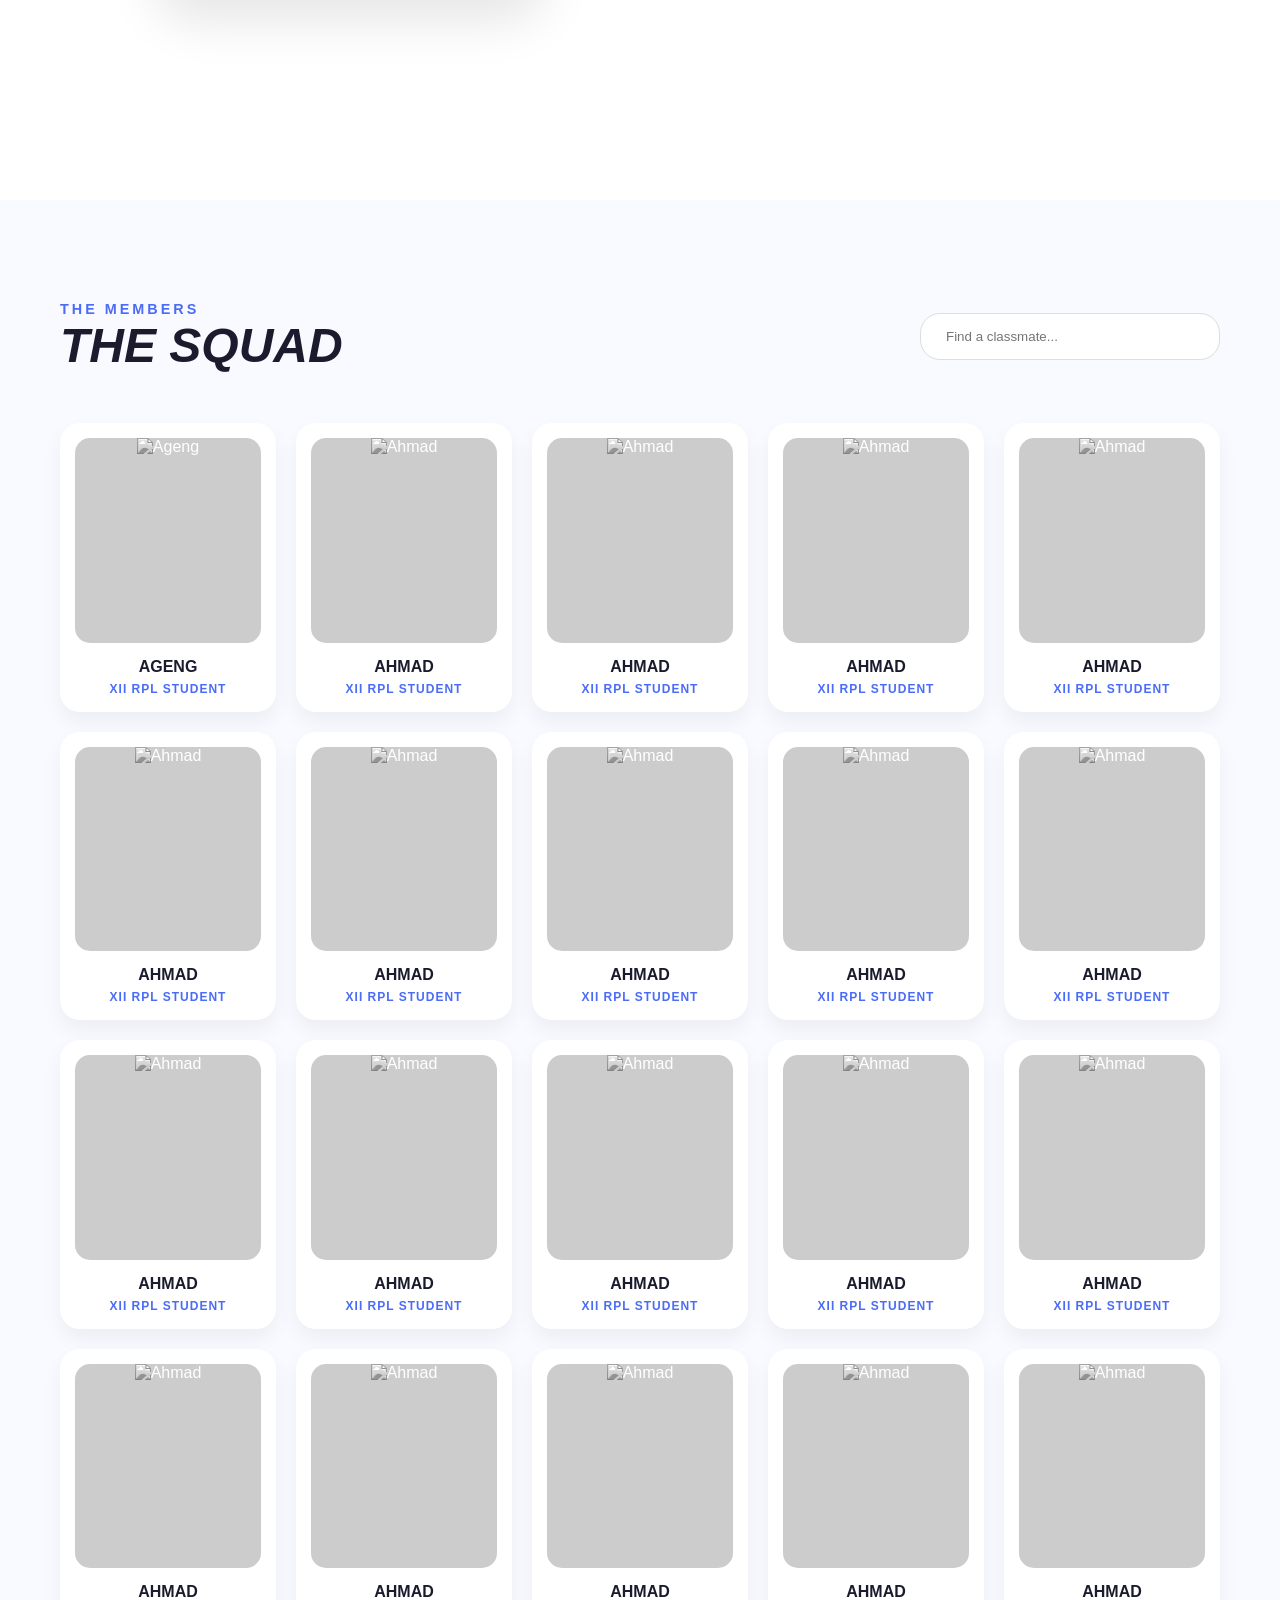
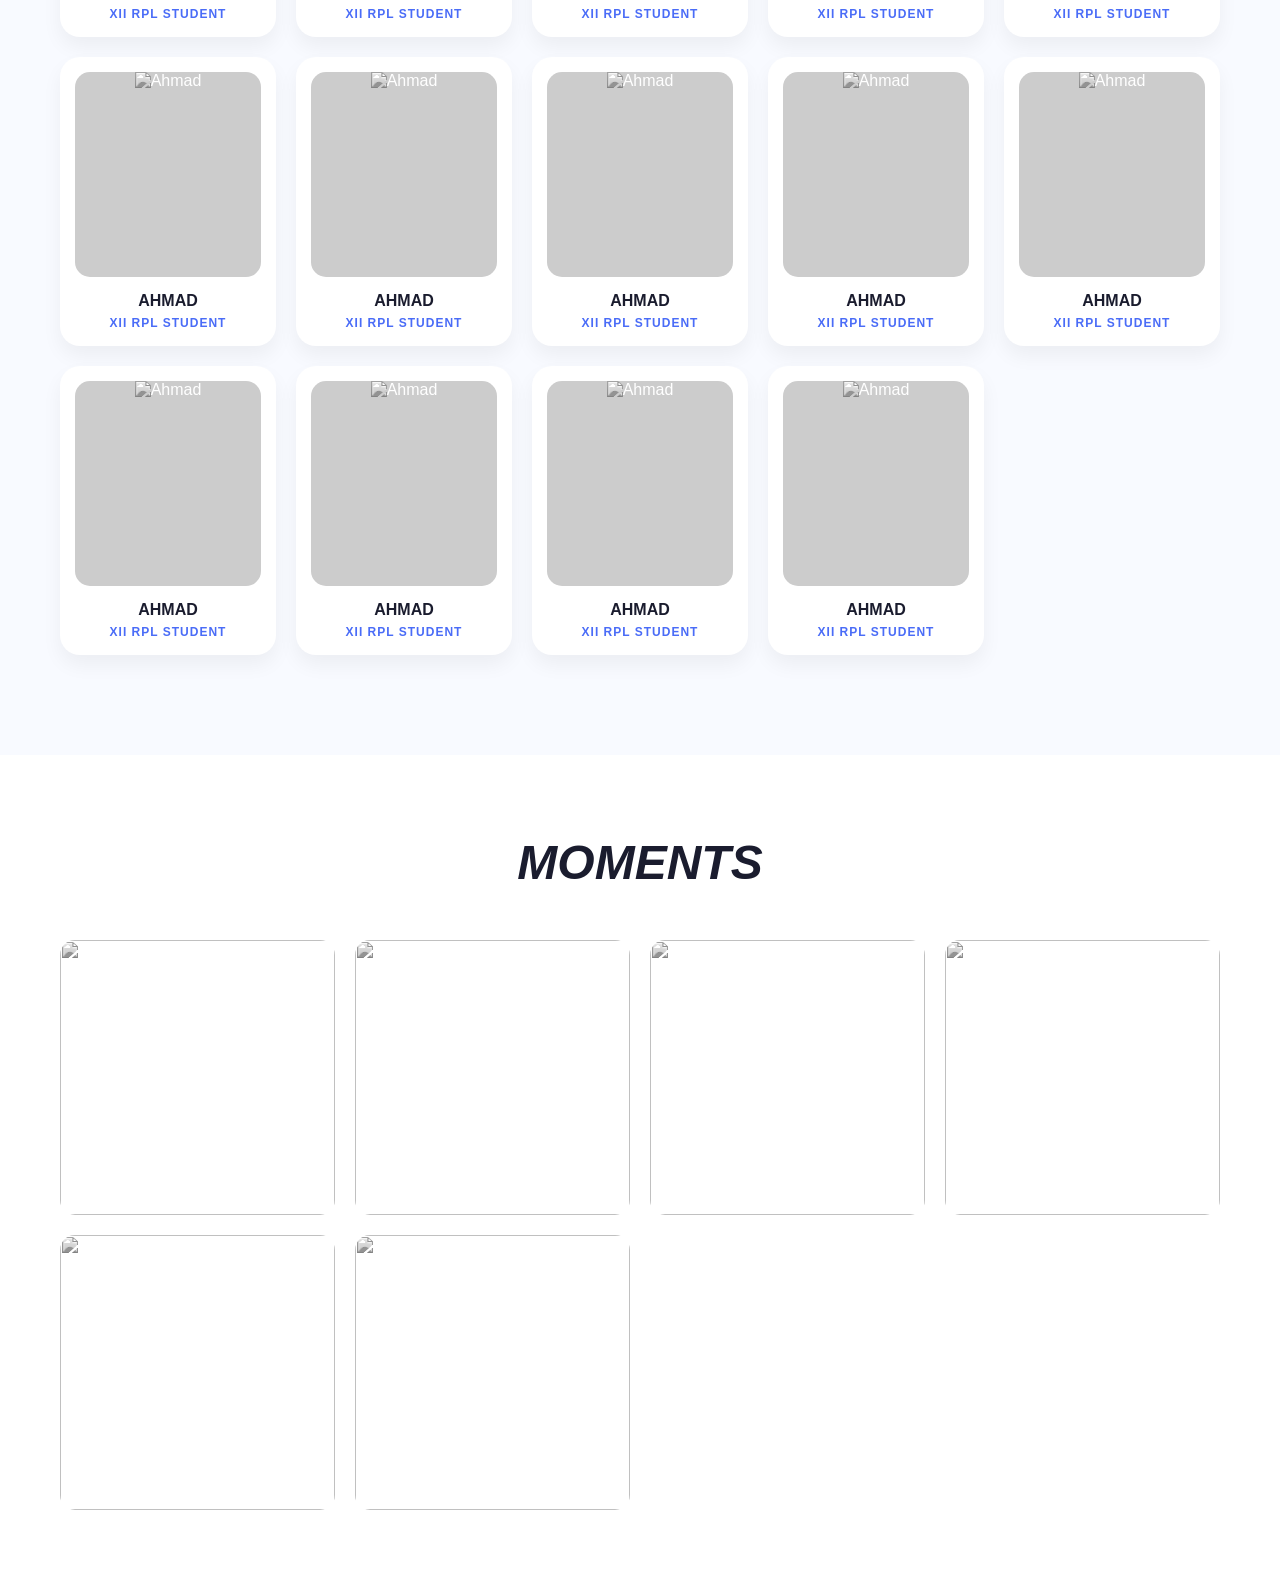
==== commit 04b34786: "Update index.html" ====
--- a/index.html
+++ b/index.html
@@ -21,6 +21,12 @@
             <li><a href="#students">STUDENTS</a></li>
             <li><a href="#gallery">GALLERY</a></li>
         </ul>
+
+        <div class="menu-toggle" id="mobile-menu">
+            <span class="bar"></span>
+            <span class="bar"></span>
+            <span class="bar"></span>
+        </div>
     </nav>
 
     <section class="hero" id="home">
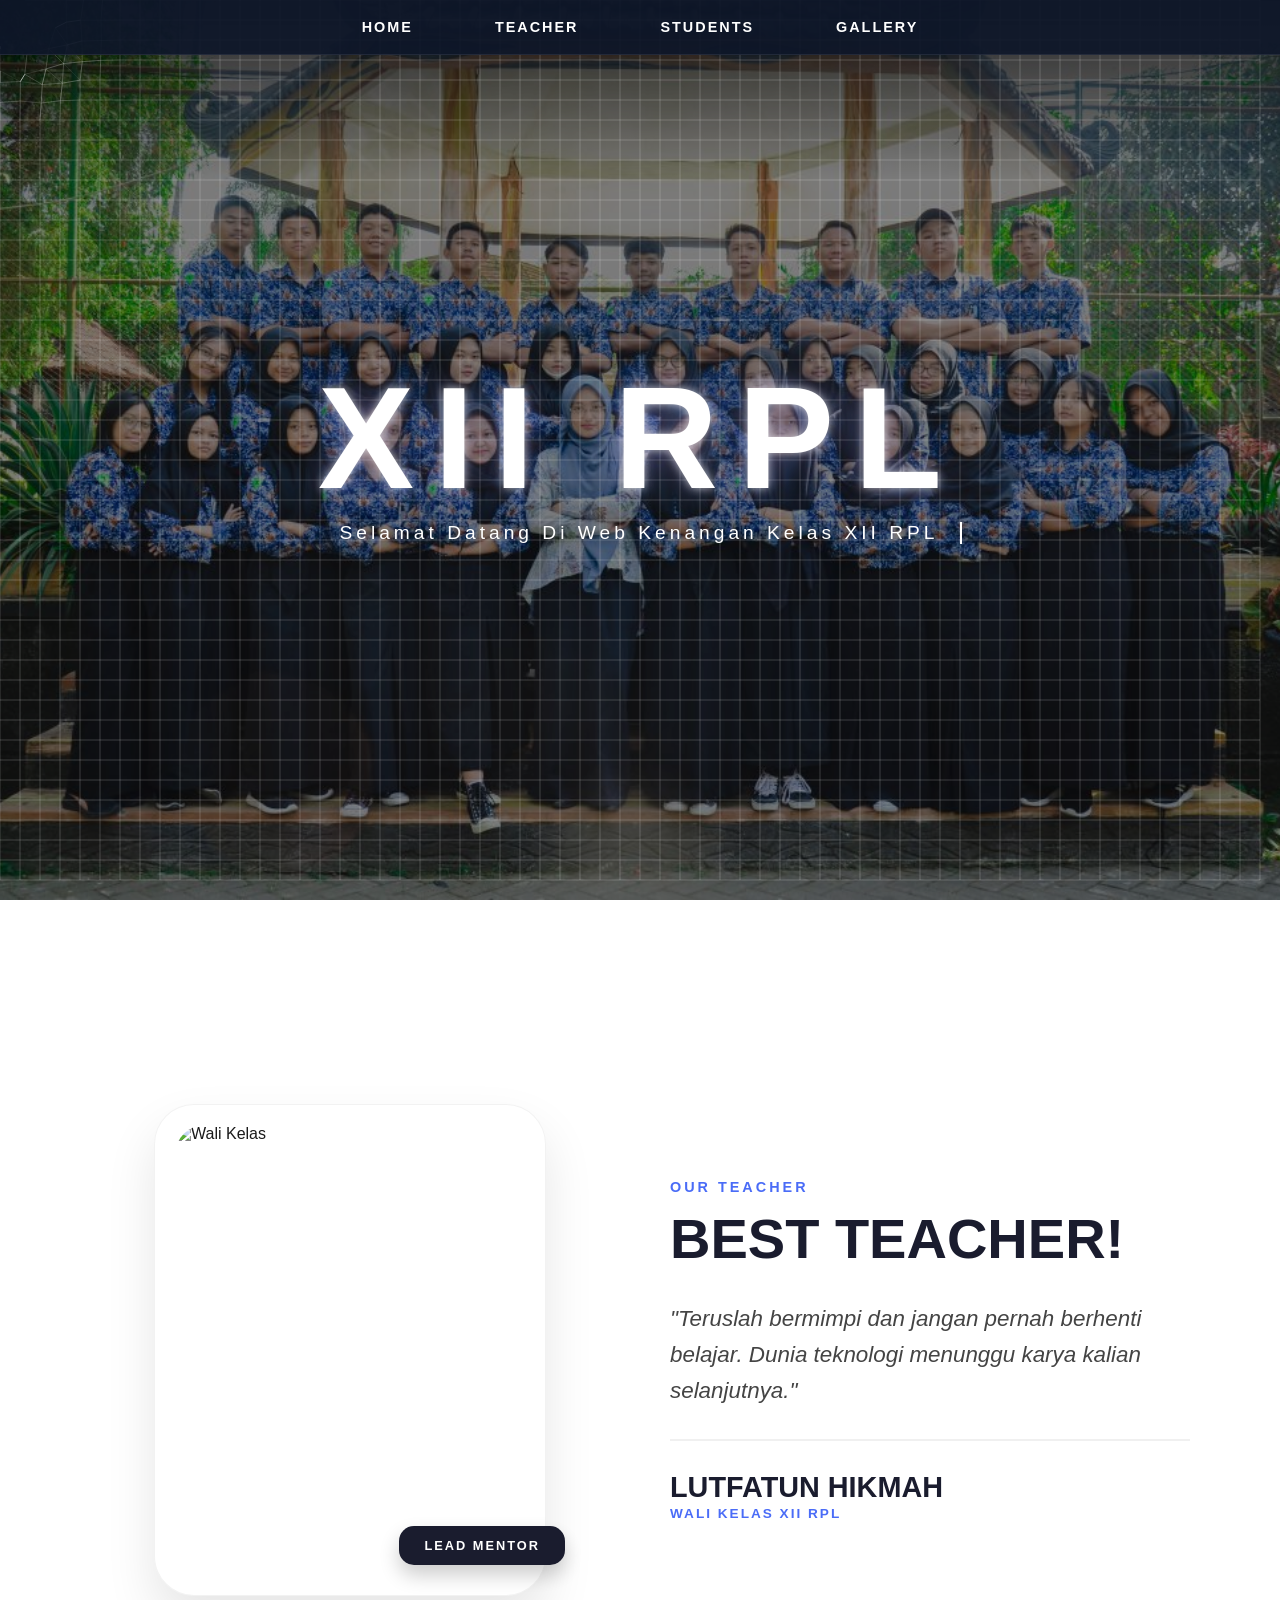
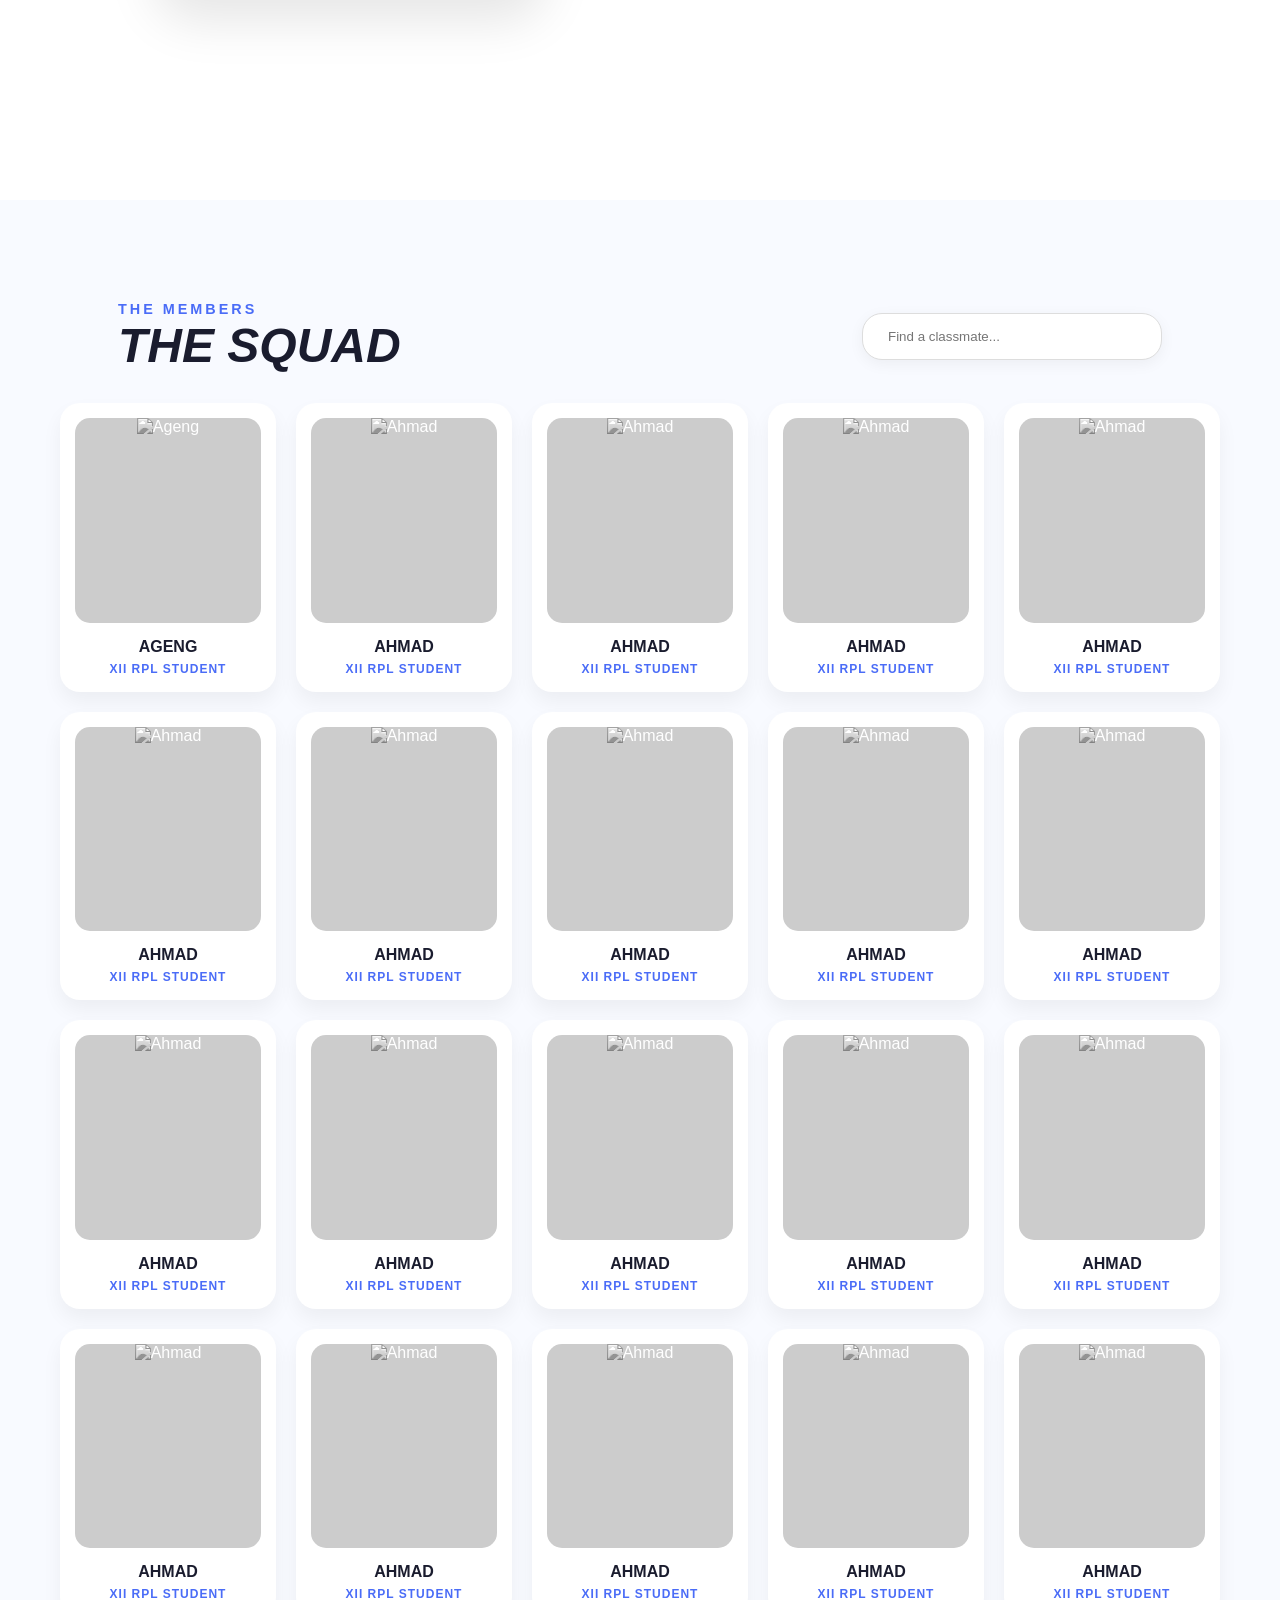
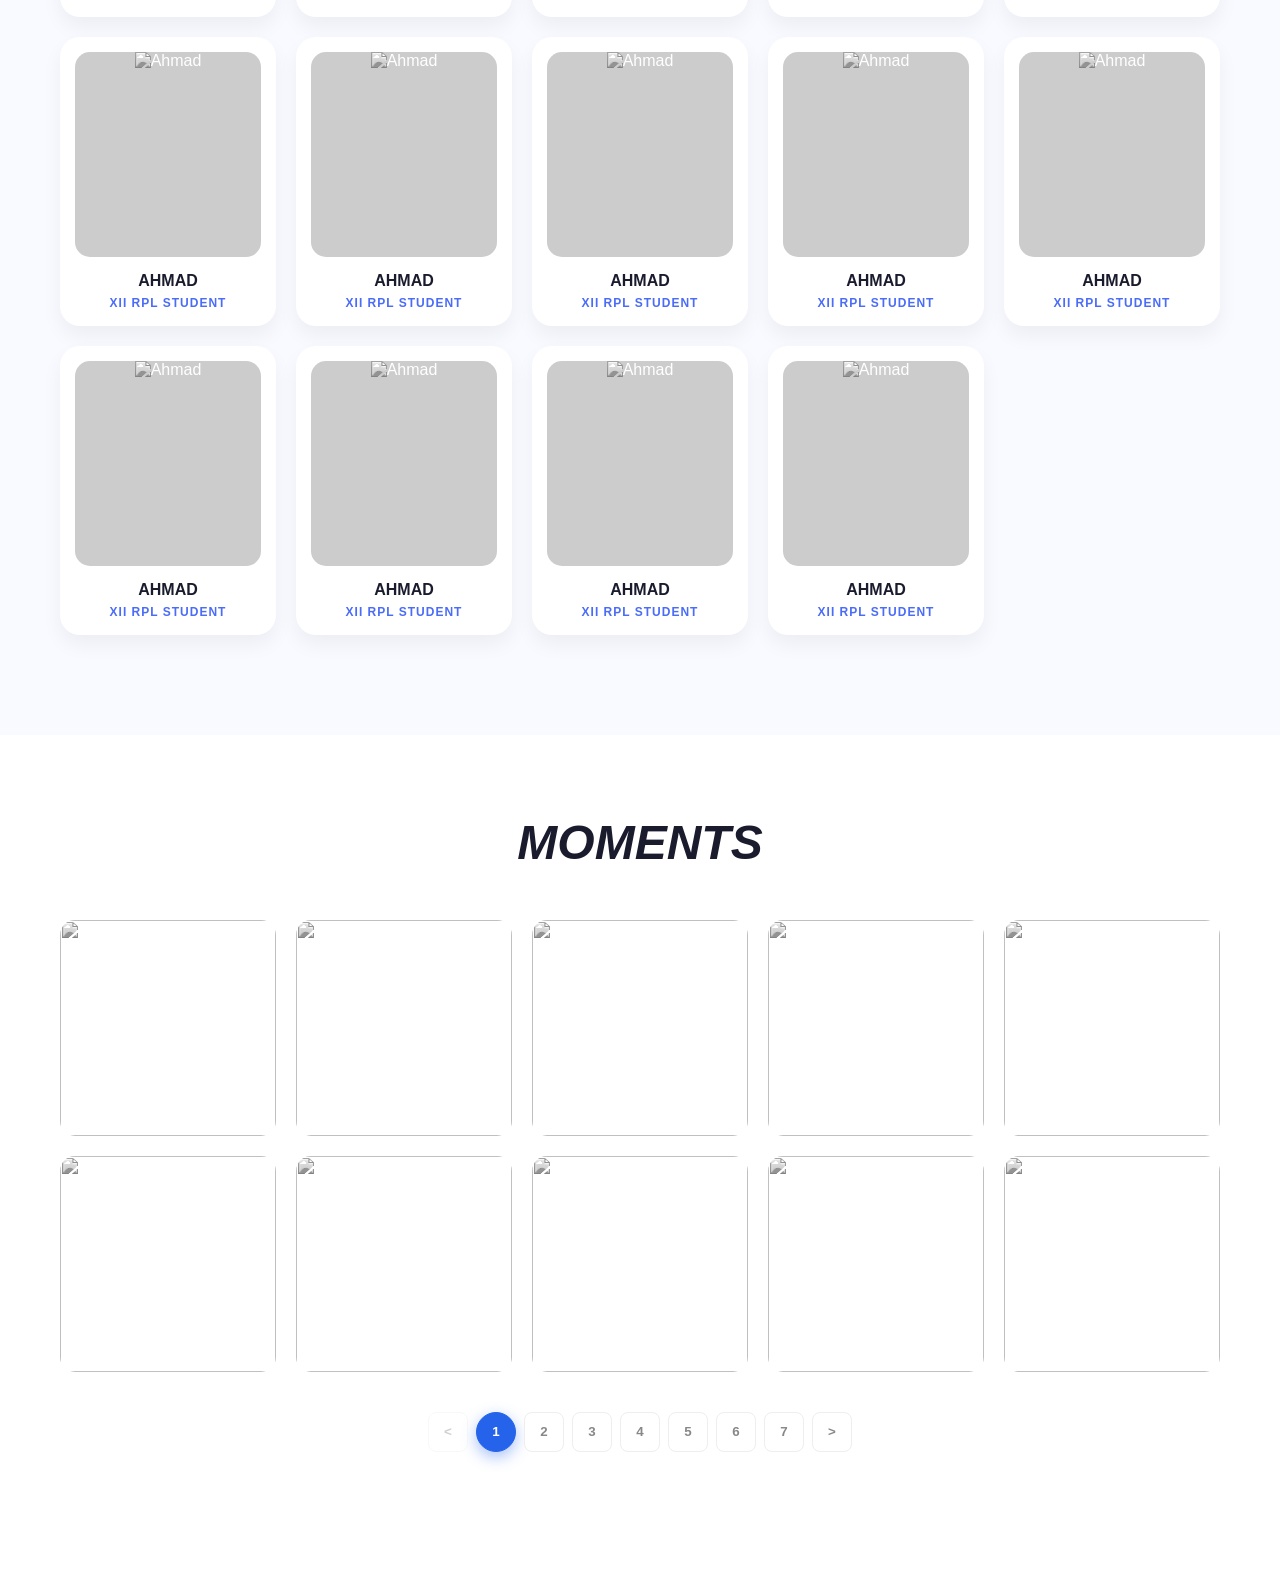
==== commit 03440eeb: "Add files via upload" ====
--- a/index.html
+++ b/index.html
@@ -62,13 +62,13 @@
 
     <section class="students-section" id="students">
         <div class="container">
-            <div class="students-header">
+            <div class="members-header">
                 <div>
                     <span class="sub-title">THE MEMBERS</span>
                     <h2 class="section-title">THE SQUAD</h2>
                 </div>
                 <div class="search-box">
-                    <input type="text" placeholder="Find a classmate...">
+                    <input type="text" class="search-input" placeholder="Find a classmate...">
                 </div>
             </div>
 
@@ -433,6 +433,8 @@
 
             <div class="gallery-grid" id="galleryGrid"></div>
         </div>
+
+        <div id="pagination"></div>
     </section>
 
     <div class="lightbox-modal" id="lightbox">
@@ -441,9 +443,7 @@
         <header class="lb-header">
             <div class="lb-counter" id="lbCounter">1 / 11</div>
 
-            <div class="lb-text">
-                <span class="lb-class">XII RPL</span>
-            </div>
+            
 
             <div class="lb-controls">
                 <button class="lb-control-btn" id="lbCloseBtn" title="Close">
@@ -471,4 +471,4 @@
     <script src="script.js"></script>
 </body>
 
-</html>
+</html>
--- a/style.css
+++ b/style.css
@@ -1,15 +1,12 @@
-html, body {
-    max-width: 100%;
-    overflow-x: hidden; /* Ini kunci buat ngilangin sisa hitam di kanan */
-    margin: 0;
-    padding: 0;
-}
-
 * {
     margin: 0;
     padding: 0;
     box-sizing: border-box;
     font-family: 'Poppins', sans-serif;
+    -webkit-user-select: none; /* Safari */
+    -ms-user-select: none;      /* IE 10 dan lebih baru */
+    user-select: none;          /* Standar (Chrome, Firefox, Opera) */
+    -webkit-touch-callout: none; /* Menonaktifkan menu popup di iOS */
 }
 
 body {
@@ -134,7 +131,7 @@
     height: 100%;
     /* Menambahkan gradasi hitam transparan dari atas ke bawah */
     background: linear-gradient(to bottom, rgba(0,0,0,0.7) 0%, transparent 20%), 
-                url('/./img/hero.jpg');
+                url('hero.jpg');
     background-size: cover;
     background-position: center;
     filter: brightness(0.5); /* Gelapkan sedikit foto agar teks terbaca */
@@ -490,8 +487,9 @@
 
 .gallery-grid {
     display: grid;
-    grid-template-columns: repeat(auto-fill, minmax(220px, 1fr));
+    grid-template-columns: repeat(5, 1fr); /* 5 kolom di desktop */
     gap: 20px;
+    margin-bottom: 30px;
 }
 
 .gallery-item {
@@ -519,6 +517,19 @@
 .gallery-item:hover img {
     filter: grayscale(0%);
     transform: scale(1.08);
+}
+
+@media (max-width: 1024px) {
+    .gallery-grid {
+        grid-template-columns: repeat(3, 1fr); /* 3 kolom di tablet */
+    }
+}
+
+@media (max-width: 600px) {
+    .gallery-grid {
+        grid-template-columns: repeat(2, 1fr); /* 2 kolom di HP */
+        gap: 10px;
+    }
 }
 
 /* ====================== PREMIUM LIGHTBOX FIXED ====================== */
@@ -562,12 +573,6 @@
     
 
 }
-.lb-text { 
-    font-size: 1.95rem; 
-    opacity: 0.9; 
-    font-weight: 700;
-    
-}
 
 .lb-separator {
     margin: 0 10px;
@@ -580,8 +585,8 @@
     border: none;
     color: white;
     font-size: 1.4rem;
-    width: 50px;
-    height: 50px;
+    width: 30px;
+    height: 30px;
     display: flex;
     align-items: center;
     justify-content: center;
@@ -630,8 +635,29 @@
     color: #4a6cf7;
 }
 
-.lb-prev { left: 35px; }
-.lb-next { right: 35px; }
+/* Tombol Prev (Kiri) */
+.lb-prev {
+    left: 15px; /* Semakin kecil nilainya, semakin mepet ke kiri */
+}
+
+/* Tombol Next (Kanan) */
+.lb-next {
+    right: 15px; /* Semakin kecil nilainya, semakin mepet ke kanan */
+}
+
+/* Tambahan: Biar di HP gak nutupin foto banget */
+@media (max-width: 600px) {
+    .lb-prev {
+        left: 5px;
+    }
+    .lb-next {
+        right: 5px;
+    }
+    .lb-nav-btn {
+        width: 40px; /* Di HP dikecilin dikit biar gak kegedean */
+        height: 40px;
+    }
+}
 
 /* Gambar Utama - SUPER FULL */
 .lb-image-wrapper {
@@ -698,3 +724,195 @@
     height: 100%;
     object-fit: cover;
 }
+
+/* --- SETTINGAN KHUSUS DESKTOP (Biar tetap rapi) --- */
+.menu-toggle {
+    display: none; /* Sembunyi total di laptop/desktop */
+}
+
+/* --- SETTINGAN KHUSUS HP (Max width 768px) --- */
+@media (max-width: 768px) {
+    .navbar {
+        justify-content: space-between; /* Logo/Teks di kiri, Tombol di kanan */
+        padding: 15px 20px;
+        box-sizing: border-box; /* Anti bocor hitam di kanan */
+    }
+
+    /* Munculkan tombol garis tiga */
+    .menu-toggle {
+        display: flex;
+        flex-direction: column;
+        gap: 5px;
+        cursor: pointer;
+        z-index: 10000;
+    }
+
+    .bar {
+        width: 25px;
+        height: 3px;
+        background: white;
+        border-radius: 2px;
+    }
+
+    /* Ubah UL lama jadi menu melayang */
+    .navbar ul {
+        display: none; /* Sembunyi default di HP */
+        position: absolute;
+        top: 100%; /* Muncul tepat di bawah navbar */
+        left: 0;
+        width: 100%;
+        background: rgba(15, 23, 42, 0.98); /* Navy dark sesuai tema lama kamu */
+        flex-direction: column;
+        gap: 0; /* Gap dihapus, diganti padding li */
+        padding: 20px 0;
+        border-bottom: 1px solid rgba(255,255,255,0.1);
+    }
+
+    .navbar ul li {
+        width: 100%;
+        text-align: center;
+    }
+
+    .navbar ul li a {
+        display: block;
+        padding: 15px 0;
+        width: 100%;
+    }
+
+    /* Class ini akan dipicu oleh JavaScript */
+    .navbar ul.active {
+        display: flex; /* Muncul pas diklik */
+    }
+}
+
+/* Container utama tombol angka */
+#pagination {
+    display: flex;
+    justify-content: center;
+    align-items: center;
+    gap: 8px;
+    margin: 40px auto;
+    max-width: 100%;
+    padding: 0 15px;
+    box-sizing: border-box;
+}
+
+.page-btn {
+    min-width: 40px; /* Gunakan min-width biar fleksibel */
+    height: 40px;
+    padding: 0 5px;
+    border-radius: 8px;
+    background: #fff;
+    border: 1px solid #eee;
+    font-weight: 600;
+    cursor: pointer;
+    transition: 0.3s;
+    flex-shrink: 0; /* Biar tombol gak gepeng saat layar sempit */
+}
+
+.page-btn.active {
+    background: #2563eb;
+    color: white;
+    border-color: #2563eb;
+    border-radius: 50%; /* Bulat sempurna sesuai referensi */
+    box-shadow: 0 5px 15px rgba(37, 99, 235, 0.4);
+}
+
+/* KHUSUS MOBILE */
+@media (max-width: 600px) {
+    #pagination {
+        gap: 5px; /* Jarak lebih rapat di HP */
+    }
+    
+    .page-btn {
+        width: 35px;
+        height: 35px;
+        font-size: 0.85rem;
+    }
+}
+
+/* Navigasi Panah < dan > */
+.page-btn:not(.active) {
+    color: #888;
+    border: 1px solid #eee;
+}
+
+/* Efek Hover */
+.page-btn:hover:not(.active):not(:disabled) {
+    background-color: #f8fafc;
+    border-color: #2563eb;
+    color: #2563eb;
+}
+
+/* Jika tombol tidak bisa diklik */
+.page-btn:disabled {
+    opacity: 0.4;
+    cursor: not-allowed;
+}
+
+/* Untuk layar HP (maksimal lebar 600px) */
+@media (max-width: 600px) {
+    
+    /* Judul XII RPL */
+    .hero p{ 
+        font-size: 12vw !important; /* Ukuran teks ngikutin lebar layar HP */
+        line-height: 1.1;
+        margin-bottom: 10px;
+        white-space: nowrap; /* Biar tetap satu baris tapi mengecil */
+    }
+
+    /* Teks Selamat Datang */
+    .hero p{
+        font-size: 3.5vw !important; /* Mengecil proporsional */
+        width: 90%; /* Supaya teks nggak kena pinggir layar */
+        margin: 0 auto;
+        letter-spacing: 1px;
+    }
+
+    /* Memastikan container tidak bocor ke kanan */
+    .hero-section {
+        padding: 0 15px;
+        overflow: hidden;
+    }
+}
+
+/* Container Utama */
+.members-header {
+    display: flex;
+    justify-content: space-between; /* Desktop: Judul kiri, Search kanan */
+    align-items: center;
+    flex-wrap: wrap; /* Izinkan elemen turun ke bawah jika sempit */
+    gap: 20px;
+    padding: 0 5%;
+    margin-bottom: 30px;
+}
+
+/* Style Input Search */
+.search-input {
+    width: 300px; /* Lebar default di Laptop */
+    padding: 12px 20px;
+    border-radius: 25px;
+    border: 1px solid #eee;
+    box-shadow: 0 4px 15px rgba(0,0,0,0.05);
+    transition: 0.3s;
+}
+
+/* KHUSUS UNTUK HP */
+@media (max-width: 600px) {
+    .members-header {
+        flex-direction: column; /* Paksa susun vertikal (atas-bawah) */
+        align-items: flex-start; /* Rata kiri sesuai teks The Squad */
+        gap: 15px;
+    }
+
+    .search-input {
+        width: 100%; /* Search jadi selebar layar HP agar proporsional */
+        max-width: none;
+        box-sizing: border-box; /* Biar padding nggak nambah lebar */
+    }
+    
+    /* Hilangkan margin/padding yang bikin bocor ke samping */
+    .hero-section, .members-header {
+        overflow: hidden;
+    }
+}
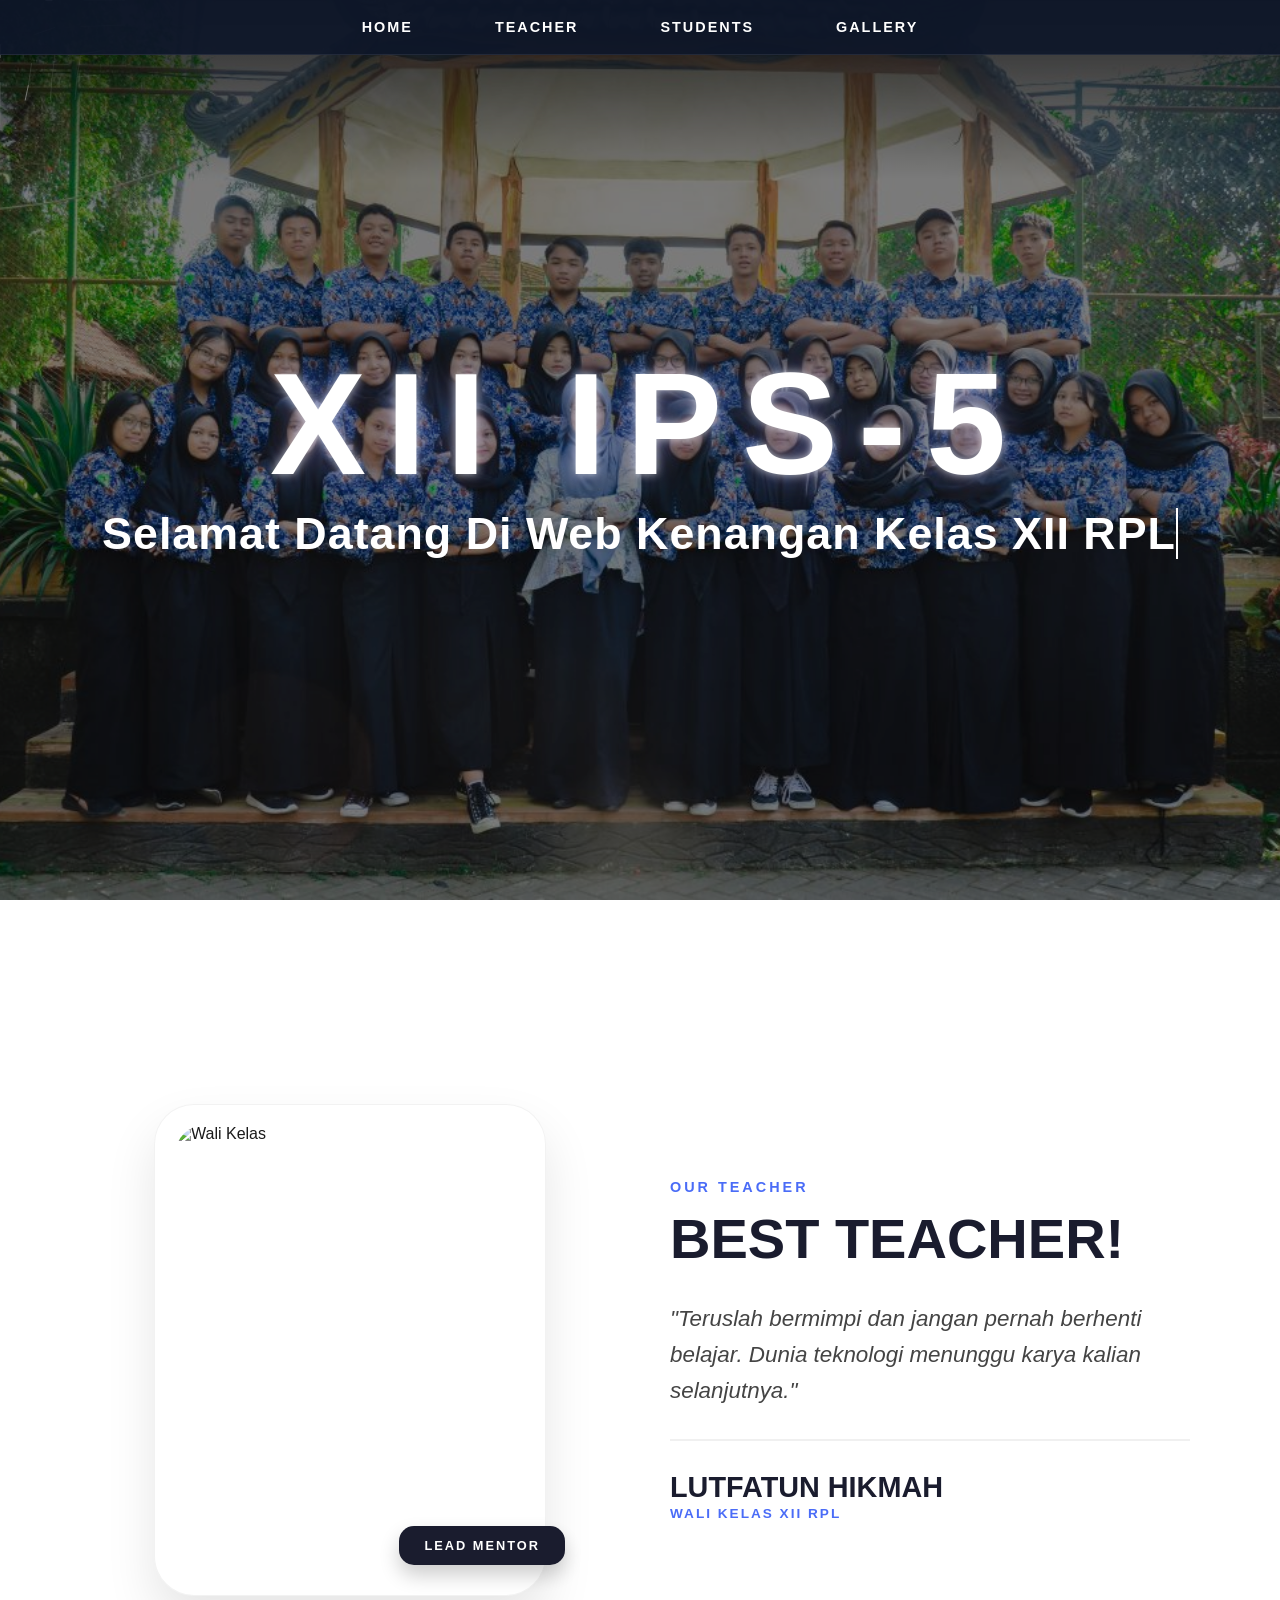
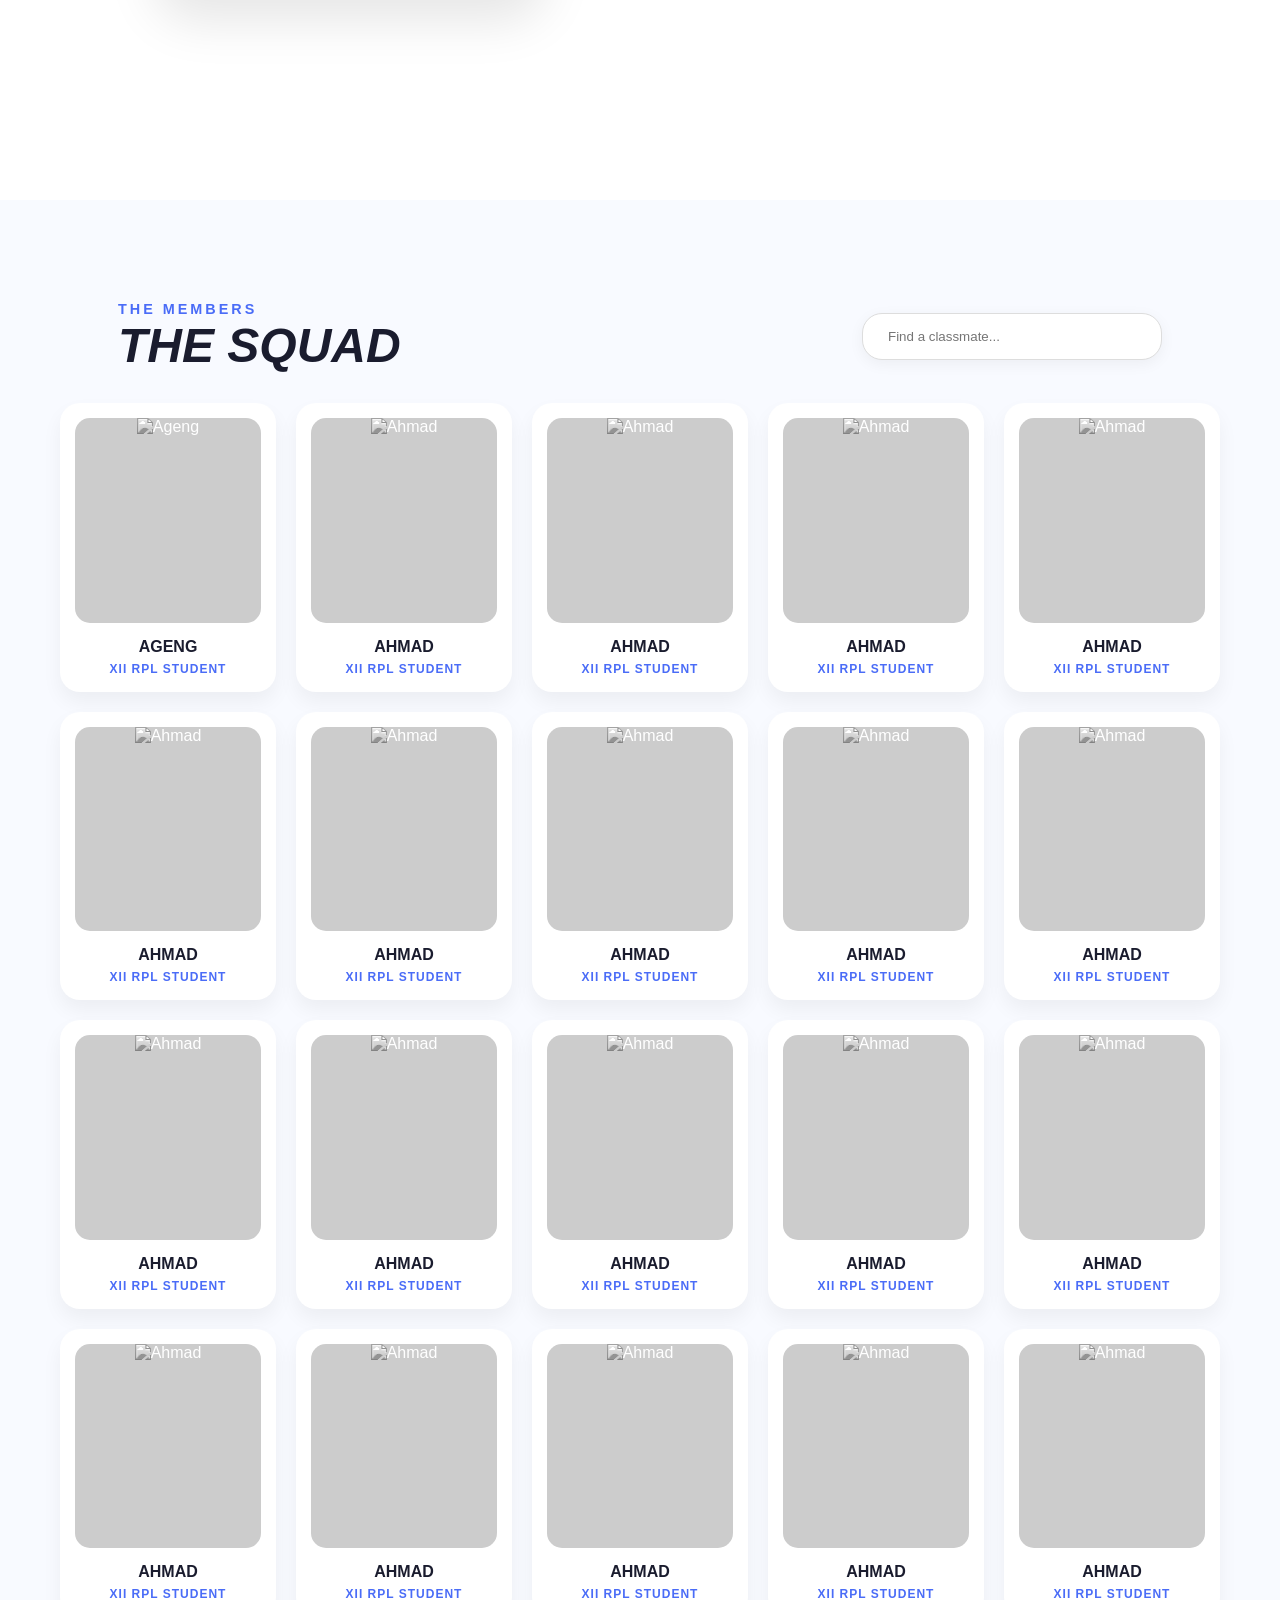
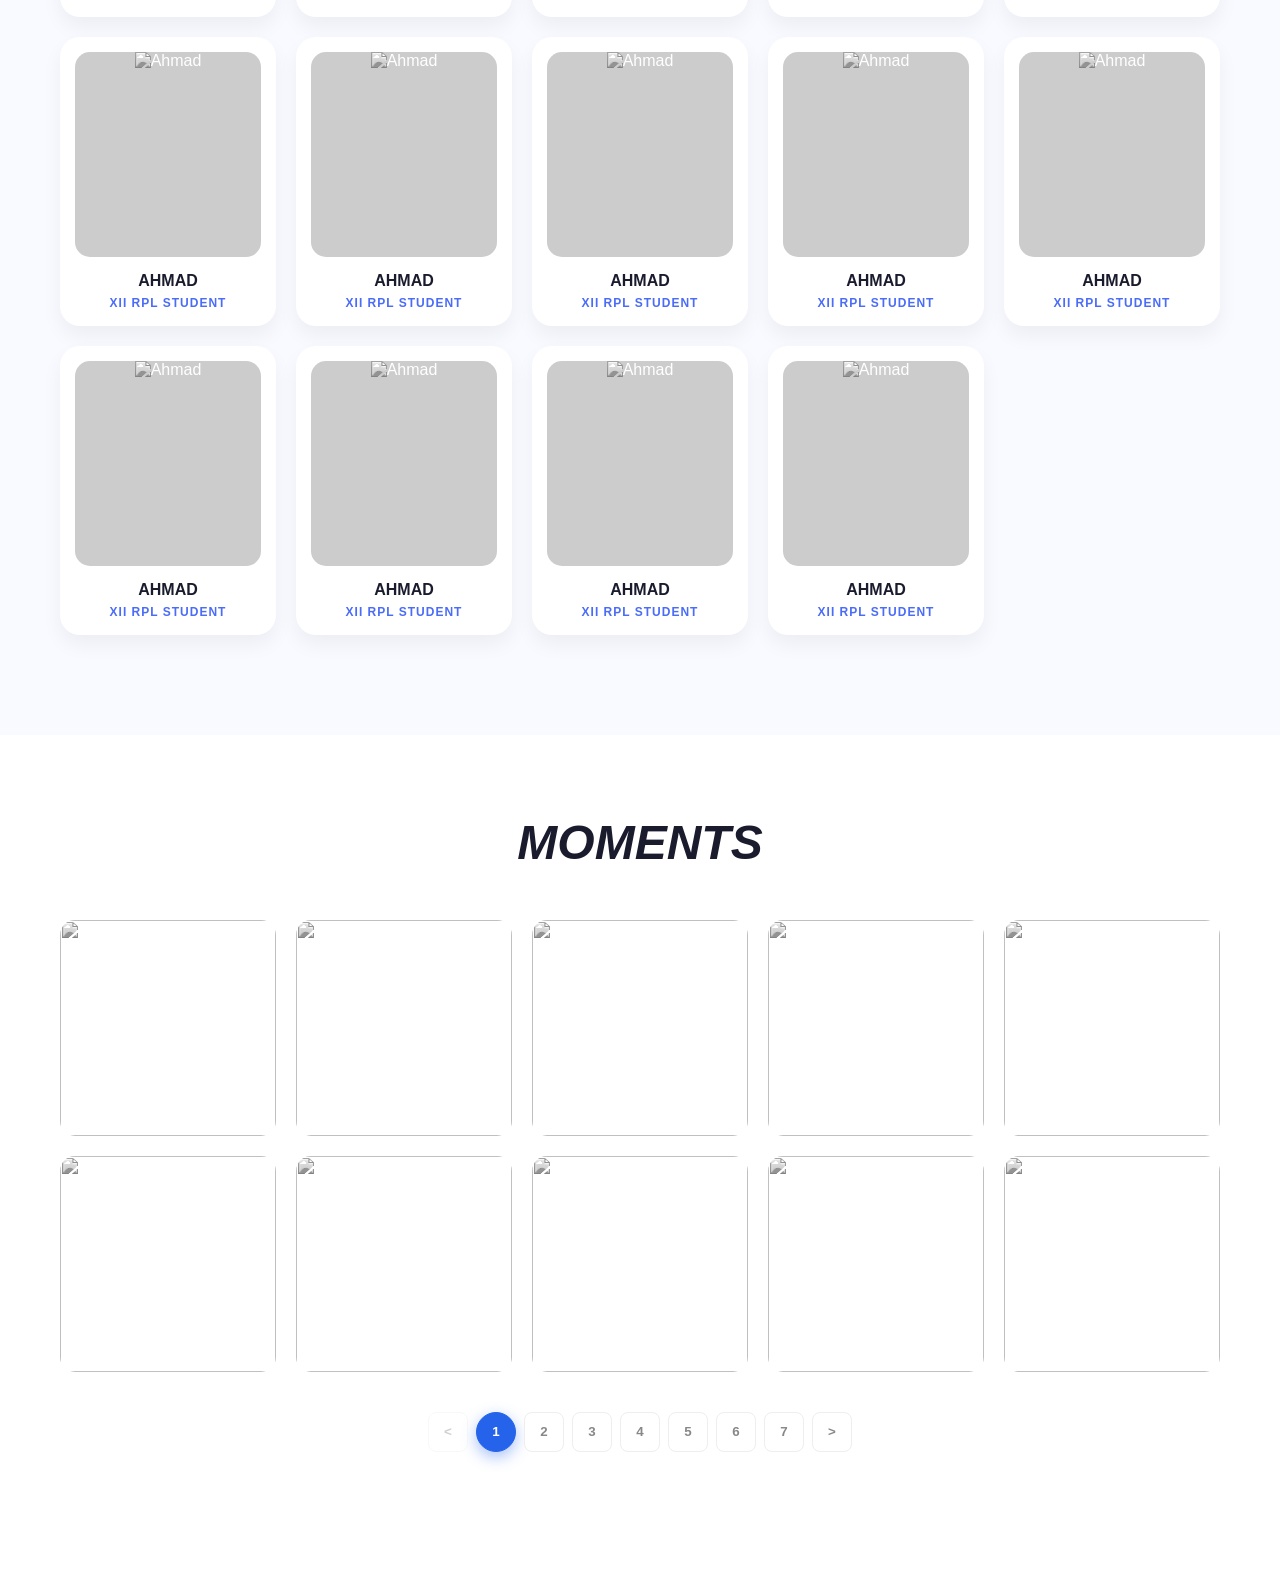
==== commit b7ca65c9: "Add files via upload" ====
--- a/index.html
+++ b/index.html
@@ -31,7 +31,7 @@
 
     <section class="hero" id="home">
         <div class="content">
-            <h1>XII RPL</h1>
+            <h1>XII IPS-5</h1>
             <p class="fade-in-text">Selamat Datang Di Web Kenangan Kelas XII RPL</p>
         </div>
     </section>
--- a/style.css
+++ b/style.css
@@ -101,6 +101,7 @@
     font-size: clamp(5rem, 12vw, 9rem);
     font-weight: 900;
     letter-spacing: 20px;
+    padding-left: 16px;
     color: white;
     /* Glow di tepi teks */
     filter: 
@@ -121,6 +122,14 @@
     position: relative;
 }
 
+ .hero p{
+        font-size: 3.5vw !important; /* Mengecil proporsional */
+        font-weight: 550;
+        width: 90%; /* Supaya teks nggak kena pinggir layar */
+        margin: 0 auto;
+        letter-spacing: 1px;
+    }
+    
 /* Background Foto di Folder img */
 .hero::before {
     content: '';
@@ -854,17 +863,46 @@
 @media (max-width: 600px) {
     
     /* Judul XII RPL */
-    .hero p{ 
+    .hero h1 { 
         font-size: 12vw !important; /* Ukuran teks ngikutin lebar layar HP */
         line-height: 1.1;
         margin-bottom: 10px;
         white-space: nowrap; /* Biar tetap satu baris tapi mengecil */
+        padding-left: 20px;
     }
 
     /* Teks Selamat Datang */
     .hero p{
         font-size: 3.5vw !important; /* Mengecil proporsional */
-        width: 90%; /* Supaya teks nggak kena pinggir layar */
+        font-weight: 550;
+        width: 100%; /* Supaya teks nggak kena pinggir layar */
+        margin: 0 auto;
+        letter-spacing: 1px;
+    }
+
+    /* Memastikan container tidak bocor ke kanan */
+    .hero-section {
+        padding: 0 15px;
+        overflow: hidden;
+    }
+}
+
+@media (max-width: 1200px) {
+    
+    /* Judul XII RPL */
+    .hero h1 { 
+        font-size: 12vw !important; /* Ukuran teks ngikutin lebar layar HP */
+        line-height: 1.1;
+        margin-bottom: 10px;
+        white-space: nowrap; /* Biar tetap satu baris tapi mengecil */
+        padding-left: 21.5px;
+    }
+
+    /* Teks Selamat Datang */
+    .hero p{
+        font-size: 3.5vw !important; /* Mengecil proporsional */
+        font-weight: 550;
+        width: 100%; /* Supaya teks nggak kena pinggir layar */
         margin: 0 auto;
         letter-spacing: 1px;
     }
